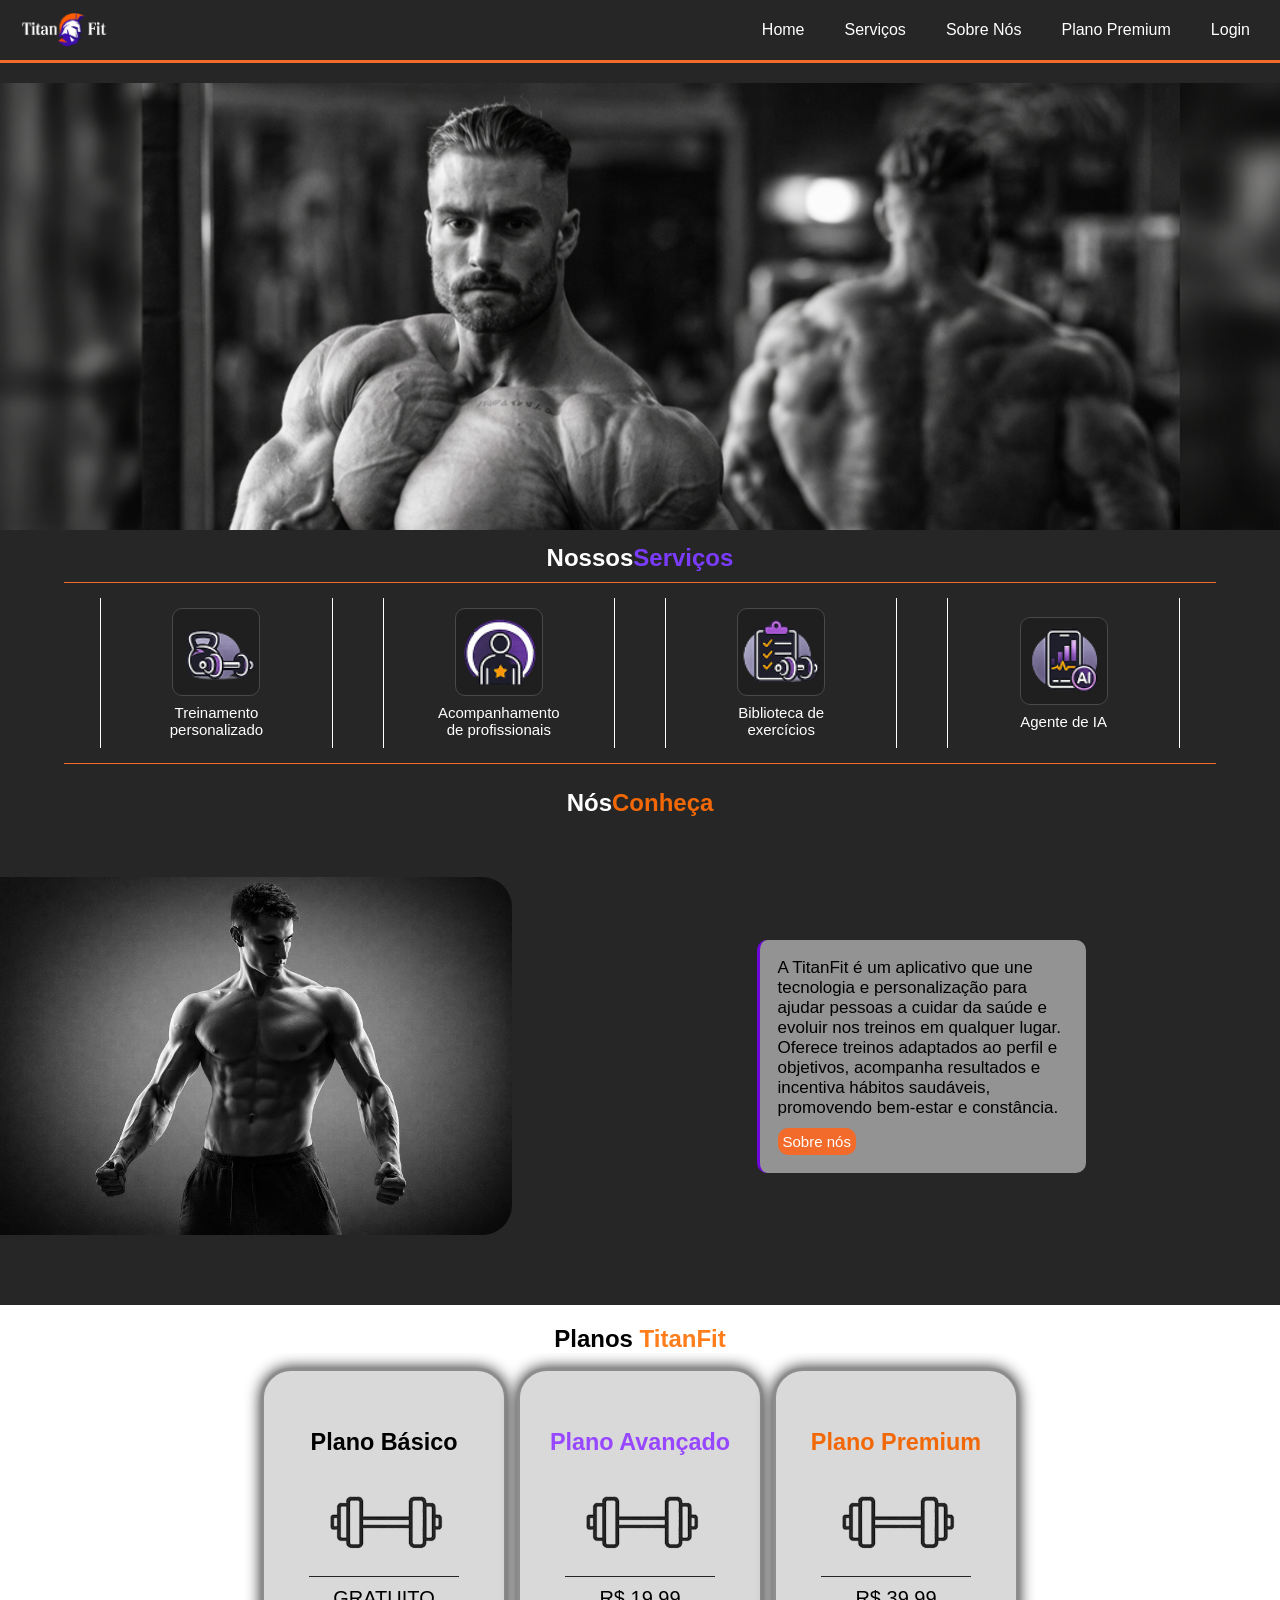
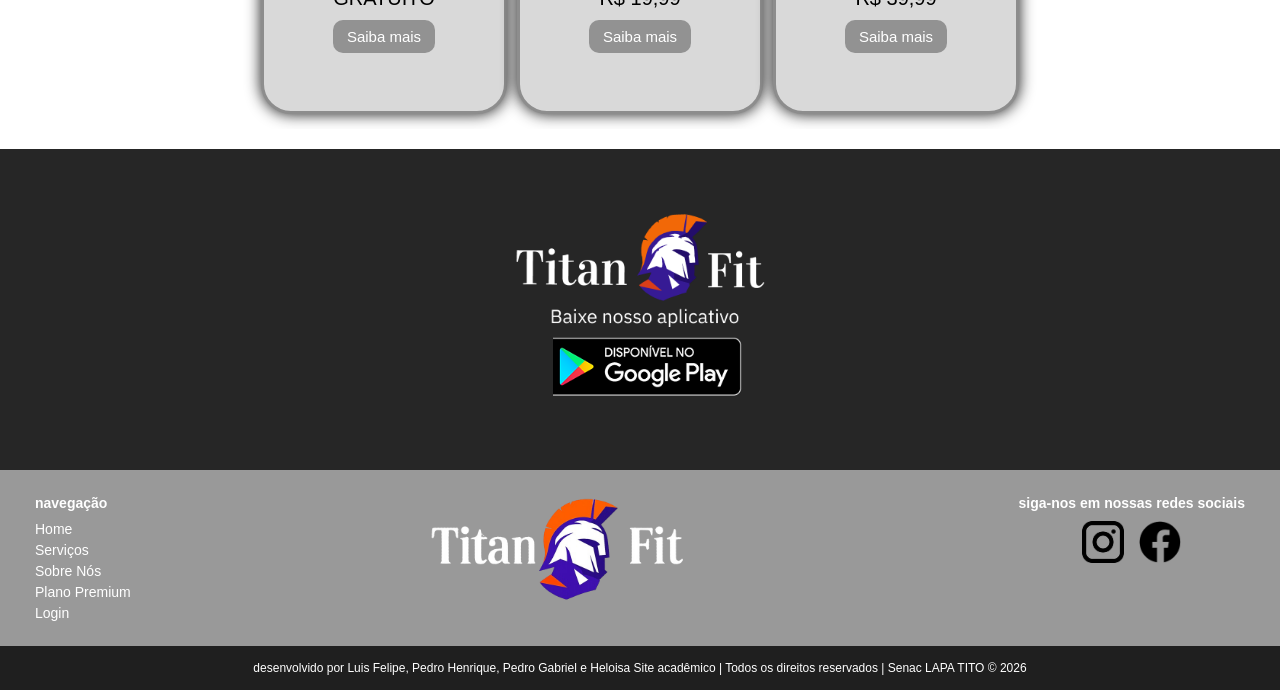
==== index.html @ b7bcabbd "first commit" ====
<!DOCTYPE html>
<html lang="pt-br">

<head>
    <meta charset="UTF-8">
    <meta name="viewport" content="width=device-width, initial-scale=1.0">
    <title>Index Titan Fit</title>
    <link rel="stylesheet" href="style.css">
</head>

<body>
    <header class="topo">
      <img src="fotos/logo_txt.png" alt="Titan Fit">

        <div class="menu-toggle" onclick="toggleMenu()">☰</div>

        <nav id="menu">
            <div class="close-menu" onclick="toggleMenu()">✖</div>

            <ul>
                <li><a href="index.html">Home</a></li>
                <li><a href="servico.html">Serviços</a></li>
                <li><a href="sobre-nos.html">Sobre Nós</a></li>
                <li><a href="planos.html">Plano Premium</a></li>
                <li><a href="login.html" data-open-login id="open-login">Login</a></li>
            </ul>
        </nav>
    </header>

    <main id="conteudo-home">
        <img src="fotos/cbum.cortado.png" alt="..." class="banner">

        <section class="servicos-home">
            <h2 class="titulo-home">
                Nossos<span class="roxo"> Serviços</span>
            </h2>

            <div class="caixa-servico_home">
                <div class="caixa-esquerda animar-servico">
                    <p>
                        <img src="fotos/treinoP (2).png">
                        Treinamento personalizado
                    </p>
                </div>

                <div class="caixa-direita animar-servico">
                    <p>
                        <img src="fotos/ajuda.png">
                        Acompanhamento de profissionais
                    </p>
                </div>

                <div class="caixa-esquerda animar-servico">
                    <p>
                        <img src="fotos/biblioteca.png">
                        Biblioteca de exercícios
                    </p>
                </div>

                <div class="caixa-direita animar-servico">
                    <p>
                        <img src="fotos/IA.png">
                        Agente de IA
                    </p>
                </div>
            </div>
        </section>

        <section id="sobre-nos">
            <h2 class="titulo-sobrenos">
                Nós<span class="cor-sobrenos"> Conheça</span>
            </h2>

            <div class="sobrenos-home">
                <img src="fotos/Atleta_treinado.png" alt="">

                <div class="text_sobrenos">
                    <p>
                        A TitanFit é um aplicativo que une tecnologia e personalização para ajudar pessoas a cuidar da
                        saúde e evoluir nos treinos em qualquer lugar. Oferece treinos adaptados ao perfil e objetivos,
                        acompanha resultados e incentiva hábitos saudáveis, promovendo bem-estar e constância.
                    </p>

                    <button>
                        <a href="sobre-nos.html">Sobre nós</a>
                    </button>
                </div>
            </div>
        </section>

      <section class="caixa-planos_home">
    <h2>
        Planos <span class="laranja">TitanFit</span>
    </h2>

    <div class="planos-wrapper">
        <button class="btn-plano" onclick="voltarPlano()">‹</button>

        <div class="home-planos" id="carrosselPlanos">

            <div class="plano_basico-home">
                <h3>Plano Básico</h3>
                <img src="fotos/planos.png" alt="Plano Básico">

                <p class="preco">GRATUITO</p>

                <button>
                    <a href="planos.html">Saiba mais</a>
                </button>
            </div>

            <div class="plano_avancado-home">
                <h3>Plano Avançado</h3>
                <img src="fotos/planos.png" alt="Plano Avançado">

                <p class="preco">R$ 19,99</p>

                <button>
                    <a href="planos.html">Saiba mais</a>
                </button>
            </div>

            <div class="plano_premium-home">
                <h3>Plano Premium</h3>
                <img src="fotos/planos.png" alt="Plano Premium">

                <p class="preco">R$ 39,99</p>

                <button>
                    <a href="planos.html">Saiba mais</a>
                </button>
            </div>

        </div>

        <button class="btn-plano" onclick="proximoPlano()">›</button>
    </div>
</section>

        <section class="baixo">
            <div class="baixe_app">
                <img src="fotos/baixe_nosso_app.png">
            </div>
        </section>
    </main>

    <footer class="footer">
        <div class="footer-conteudo">

            <div class="footer-nav">
                <h3>navegação</h3>

                <a href="index.html">Home</a>
                <a href="servico.html">Serviços</a>
                <a href="sobre-nos.html">Sobre Nós</a>
                <a href="planos.html">Plano Premium</a>
                <a href="login.html">Login</a>
            </div>

            <div class="footer-logo">
                <img src="fotos/logo_txt.png" alt="Titan Fit">
            </div>

            <div class="footer-redes">
                <h3>siga-nos em nossas redes sociais</h3>

                <div class="icones-redes">
                    <img src="fotos/insta.png" alt="Instagram">
                    <img src="fotos/facebook.png" alt="Facebook">
                </div>
            </div>

        </div>

        <div class="footer-baixo">
            <p>
                desenvolvido por Luis Felipe, Pedro Henrique,
                Pedro Gabriel e Heloisa
                Site acadêmico | Todos os direitos reservados |
                Senac LAPA TITO © 2026
            </p>
        </div>
    </footer>

    <script src="interacao.js"></script>

</body>
</html>
---- style.css ----
/* PADRÃO DE TELA */
* {
    margin: 0;
    padding: 0;
}

/* BASE */
body {
    background-color: #262626;
    font-family: Arial, Helvetica, sans-serif;
}

a{
    text-decoration: none;
    color: #fff;
}

/* ----------------------MENU----------------------------------- */
#menu {
    position: static;
    width: auto;
    height: auto;
    background: none;
}

#menu ul {
    display: flex;
    gap: 20px;
    list-style: none;
}

#menu ul li a {
    color: white;
    text-decoration: none;
    font-size: 16px;
    padding: 10px;
}
#menu ul li a:hover {
  color: #CE5500;
  text-decoration: underline;
}

.menu-toggle,
.close-menu {
    display: none;
}

/* RESPONSIVO */
@media (max-width: 600px) {
    .menu-toggle {
        display: block;
        font-size: 30px;
        color: white;
        cursor: pointer;
    }

    #menu {
        position: fixed;
        top: 0;
        right: -100%;
        width: 70%;
        height: 100vh;
        background-color: #262626;
        display: flex;
        flex-direction: column;
        align-items: center;
        justify-content: center;
        transition: 0.3s;
        z-index: 1000;
    }

    #menu ul {
        flex-direction: column;
        gap: 20px;
    }

    #menu ul li a {
        font-size: 22px;
    }

    .close-menu {
        display: block;
        position: absolute;
        top: 20px;
        right: 20px;
        font-size: 30px;
        color: white;
        cursor: pointer;
    }

    #menu.active {
        right: 0;
    }
}
.topo {
    height: 60px;
    background-color: #262626;
    display: flex;
    align-items: center;
    justify-content: space-between;
    padding: 0 20px;
    border-bottom: 3px solid #f26b2b;
}

.topo img {
    width: 100px;
}

/*-----------HOME-------------*/
.banner {
    width: 100%;
    margin-top: 20px;
}

/* ---------------------------SERVIÇOS HOME------------------------------------------------ */
.roxo {
    color: #9747ff;
}

.titulo-home {
    display: flex;
    justify-content: center;
    align-items: center;
    color: #fff;
    margin: 10px;
}

.caixa-servico_home {
    display: grid;
    grid-template-columns: 1fr 1fr;
    border-top: #f26b2b solid 1px;
    border-bottom: #f26b2b solid 1px;
    padding: 15px 0;
    margin: 20px;
}

.caixa-servico_home > div {
    min-height: 120px;
    display: flex;
    justify-content: center;
    align-items: center;
}

.caixa-servico_home p {
    display: flex;
    flex-direction: column;
    align-items: center;
    justify-content: center;
    gap: 8px;
    text-align: center;
    font-size: 12px;
    color: #fff;
    padding: 10px;
    max-width: 110px;
}

.caixa-servico_home p img {
    width: 45px;
    height: 45px;
    object-fit: contain;
}

.caixa-servico_home img {
    background: #1f1f1f;
    border: solid 1px #494949;
    padding: 3px;
    border-radius: 10px;
}

.caixa-esquerda {
    border-left: 0.5px solid #fff;
    border-right: 0.5px solid #fff;
}

.caixa-direita {
    border-right: 0.5px solid #fff;
}

/*-------------------------------SOBRE NÓS HOME-----------------------------------*/
.titulo-sobrenos {
    display: flex;
    align-items: center;
    justify-content: center;
    color: #fff;
}

.cor-sobrenos {
    color: #F26807;
}

.sobrenos-home {
    display: flex;
    flex-direction: column;
}

.sobrenos-home img {
    width: 250px;
    margin: 20px 0;
    border-top-right-radius: 30px;
    border-bottom-right-radius: 30px;
}

.text_sobrenos {
    width: 250px;
    background-color: rgba(255, 255, 255, 0.5);
    border-left: 3.5px solid #6E07DC;
    border-radius: 10px;
    margin: 0 auto;
    padding: 10px;
}

.text_sobrenos button {
    margin-top: 5px;
    padding: 5px;
    border: none;
    border-radius: 10px;
    background-color: #f26b2b;
    color: #fff;
}

/* --------------------------------------PLANOS HOME-------------------------------------- */

.laranja {
    color: #f26807;
}

.caixa-planos_home {
    background-color: #fff;
    margin-top: 50px;
    padding: 20px 0;
    overflow: hidden;
}

.caixa-planos_home img {
    width: 150px;
    border-bottom: solid 1px #262626;
}

.caixa-planos_home h2 {
    text-align: center;
}

.planos-wrapper {
    width: 100%;
    overflow: hidden;
}

/* ALTERADO DE .planos PARA .home-planos */
.home-planos {
    display: flex;
    gap: 10px;
    padding: 15px;
    font-size: 20px;
}

.plano_basico-home,
.plano_avancado-home,
.plano_premium-home {
    height: 300px;
    flex-shrink: 0;
    background: #D9D9D9;
    border-radius: 30px;
    border: 3px solid #8d8d8d;
    box-shadow: 0px 0px 15px rgba(0, 0, 0, 0.9);
    padding: 20px;

    display: flex;
    flex-direction: column;
    align-items: center;
    justify-content: center;
    text-align: center;
    gap: 10px;
}

.plano_avancado-home h3 {
    color: #9747FF;
}

.plano_premium-home h3 {
    color: #F26807;
}

/* ALTERADO DE .planos button PARA .home-planos button */
.home-planos button {
    border: none;
    border-radius: 10px;
    background-color: #929292;
    font-size: 15px;
    color: #fff;
    padding: 8px 14px;
}

/*-----------------------------------------BAIXE O APP-----------------------------------------*/

.baixo {
    margin: 50px;
    display: flex;
    flex-direction: column;
    align-items: center;
}

.baixe_app img {
    width: 250px;
    padding: 15px;
}


/*-------------TELA SOBRE NOS----------*/


/* SOBRE */
.sobre {
  display: flex;
  align-items: center;
  justify-content: space-between;
  padding: 60px;
  gap: 0;
  overflow: hidden;
}
.sobre h1{
  color: #fff;
}


.texto {
  max-width: 500px;
  z-index: 1;
}

.tag {
  background: #d9d9d9;
  color: #000;
  padding: 8px 20px;
  border-radius: 20px;
  margin-bottom: 20px;
  display: inline-block;
  font-weight: bold;
}

.texto h1 {
  font-size: 38px;
  margin-bottom: 20px;
}

.laranja {
  color: #ff7d1a;
}

.roxo {
  color: #7b3cff;
}

.texto p {
  color: #ccc;
  line-height: 1.6;
}

.imagem {
  width: 63%;
  height: 606px;
  object-fit: cover;
  object-position: top;
  border-radius: 40px 40px 40px 40px;
  margin-left: -40px;
}

/* QUEM SOMOS */
.quem {
  display: flex;
  align-items: center;
  justify-content: space-between;
  padding: 60px;
  gap: 40px;
  overflow: hidden;
}

.quem-texto {
  max-width: 450px;
}

.quem-texto h2 {
  color: #fff;
  font-size: 36px;
  margin-bottom: 20px;
}

.quem-texto span {
  color: #7b3cff;
}

.quem-texto p {
  color: #ccc;
  line-height: 1.6;
  margin-bottom: 20px;
}

.quem-texto ul {
  list-style: none;
}

.quem-texto li {
  margin-bottom: 10px;
  color: #ccc;
}

.quem-texto li::before {
  content: "";
  color: #fff;
}

.quem-img {
  width: 554px;
  height: 558px;
  object-fit: cover;
  object-position: top;
  border-radius: 40px;
  position: relative;
  left: -426px;
  flex-shrink: 0;
}

/* POR QUE */
.porque {
  display: flex;
  align-items: flex-start;
  justify-content: space-between;
  padding: 60px;
  background: #e9e9e9;
  color: #111;
  gap: 20px;
}

.porque-texto {
  max-width: 550px;
  margin-top: 48px;
}

.porque-texto h2 {
  font-size: 36px;
  margin-bottom: 30px;
  white-space: nowrap;
}

.porque-texto .laranja {
  color: #ff7d1a;
}

.porque-texto .roxo {
  color: #7b3cff;
}

.bloco {
  margin-bottom: 25px;
}

.bloco h3 {
  font-size: 35px;
  margin-bottom: 5px;
}

.bloco p {
  font-size: 30px;
  line-height: 1.5;
}

.porque-img {
  width: 54%;
  height: auto;
  object-fit: contain;
  flex-shrink: 0;
}

/* COMO FUNCIONA */
.como {
  padding: 70px 60px;
  text-align: center;
  background: linear-gradient(to right, #2b2b2b, #1f1f1f);
}

.como h2 {
  font-size: 36px;
  margin-bottom: 50px;
  letter-spacing: 1px;
  color: #fff;
}

.cards {
  display: flex;
  justify-content: center;
  gap: 24px;
  flex-wrap: wrap;
}

.card {
  background: #3a3a3a;
  border-radius: 20px;
  width: 300px;
  padding: 20px 40px 20px;
  display: flex;
  flex-direction: column;
  align-items: flex-start;
  gap: 0px;
  transition: transform 0.3s;
}

.card:hover {
  transform: translateY(-6px);
}

.icone {
  width: 100%;
  aspect-ratio: 1;
  border-radius: 12px;
  display: flex;
  align-items: center;
  justify-content: center;
  padding: 30px;
}

.icone img {
  width: 100%;
  height: 80%;
  object-fit: contain;
}

.card p {
  color: #ccc;
  font-size: 20px;
  line-height: 1.5;
  text-align: center;
}

/* =========================
   RESPONSIVO COMPLETO
========================= */

/* NOTEBOOK / LAPTOP (Até 1200px) */
@media (max-width: 1200px) {
  .header {
    padding: 18px 40px;
  }

  .sobre,
  .quem,
  .porque,
  .como,
  .footer-conteudo {
    padding-left: 40px;
    padding-right: 40px;
  }

  .texto h1,
  .quem-texto h2,
  .porque-texto h2,
  .como h2 {
    font-size: 32px;
  }

  .imagem {
    width: 55%;
    height: 520px;
    margin-left: 0;
  }

  .quem-img {
    width: 460px;
    height: 480px;
    position: static;
  }

  .porque-img {
    width: 48%;
    margin-top: 80px;
  }

  .bloco h3 {
    font-size: 30px;
  }

  .bloco p {
    font-size: 24px;
  }

  .card {
    width: 280px;
  }
}

/* TABLET (Até 900px) */
@media (max-width: 900px) {
  .sobre,
  .quem,
  .porque {
    padding: 40px 28px;
    gap: 30px;
  }

  .texto {
    width: 45%;
    max-width: none;
    flex-shrink: 0;
  }

  .texto h1 {
    font-size: 30px;
    line-height: 1.2;
  }

  .texto p {
    font-size: 16px;
    line-height: 1.5;
  }

  .imagem {
    width: 50%;
    height: 420px;
    border-radius: 30px;
    margin-left: 0;
    object-fit: cover;
  }

  .quem-texto {
    width: 50%;
    max-width: none;
  }

  .quem-texto h2 {
    font-size: 28px;
    line-height: 1.2;
  }

  .quem-img {
    width: 45%;
    height: 420px;
    border-radius: 30px;
    position: static;
    object-fit: cover;
  }

  .porque-texto {
    width: 55%;
    margin-top: 0;
  }

  .porque-texto h2 {
    font-size: 30px;
    white-space: normal;
  }

  .bloco h3 {
    font-size: 24px;
  }

  .bloco p {
    font-size: 18px;
  }

  .porque-img {
    width: 45%;
    min-width: 320px;
  }

  .card {
    width: 260px;
    padding: 18px;
  }
}

/* MOBILE (Até 600px) - AJUSTADO PARA TEXTO HORIZONTAL */
@media (max-width: 600px) {
  .sobre {
    flex-direction: column;
    padding: 24px 16px;
    gap: 20px;
  }

  .texto {
    max-width: 100%;
    text-align: left;
    width: 100%;
  }

  /* Alinhado à esquerda para horizontalidade */
  .texto h1 {
    font-size: 28px;
    line-height: 1.2;
  }

  .imagem {
    width: 100%;
    height: auto;
    margin: 0;
    border-radius: 20px;
  }

  .quem {
    padding: 24px 16px;
    flex-direction: column;
    background: #373737;
    border: 1px solid #494949;
    gap: 20px;
    margin: 0 14px 28px;
    border-radius: 24px;
  }

  .quem-texto {
    max-width: 100%;
    text-align: left;
    width: 100%;
  }

  .quem-img {
    width: 90%;
    max-width: 100%;
    height: auto;
    position: static;
    order: -1;
    border-radius: 18px;
  }

  .porque {
    flex-direction: column;
    padding: 24px 16px;
    gap: 20px;
  }

  .porque-texto {
    max-width: 100%;
    width: 100%;
  }

  .porque-texto h2 {
    font-size: 26px;
  }

  .porque-img {
    width: 100%;
    max-width: 100%;
    margin: 0 auto;
  }

  .como {
    padding: 30px 30px;
  }

  .cards {
    flex-direction: column;
    align-items: center;
  }

  .card {
    width: 100%;
    max-width: 100%;
    flex-direction: row;
    align-items: center;
    gap: 14px;
    padding: 15px;
  }

  .icone {
    width: 60px;
    height: 60px;
    min-width: 60px;
    padding: 10px;
  }

  .card p {
    font-size: 16px;
    text-align: left;
  }

}












/*-----------------TELA PLANOS-----------------*/

.pagina-planos {
    width: 100%;
}

/* CARDS PLANOS */

.pagina-planos-cards {
    display: flex;
    justify-content: center;
    gap: 30px;
    margin: 60px 20px;
}

.pagina-plano-card {
    background: #2a2a2a;
    padding: 30px;
    width: 260px;
    min-height: 360px;

    border-radius: 15px;
    border: 4px solid #666666;

    box-shadow: 0 0 15px rgba(0,0,0,.5);

    transition: 0.4s;

    display: flex;
    flex-direction: column;
}

.pagina-plano-card ul {
    display: flex;
    flex-direction: column;
    gap: 10px;
    list-style: none;
}

.pagina-plano-card h3 {
    text-align: center;
    font-size: 20px;
}

.pagina-plano-card h2 {
    text-align: center;
    font-size: 19px;
    margin: 15px 0;
}

.pagina-plano-card li {
    font-size: 14px;
    margin: 8px 0;
    color: #ccc;
}

.pagina-plano-card:hover {
    transform: translateY(-10px) scale(1.03);
    box-shadow: 0 0 20px #666666;
}

.pagina-plano-destaque {
    border-color: #9747FF;
}

.pagina-plano-destaque:hover {
    box-shadow: 0 0 25px #9747FF;
}

.pagina-plano-premium {
    border-color: #CE5500;
}

.pagina-plano-premium:hover {
    box-shadow: 0 0 25px #CE5500;
}

/* BOTÕES */

.pagina-plano-card button {
    margin-top: auto;

    padding: 10px 20px;

    border: none;
    border-radius: 20px;

    background: #666666;

    color: white;

    cursor: pointer;

    transition: 0.3s;
}

.pagina-plano-card button:hover {
    opacity: 0.8;
}

.pagina-plano-destaque button {
    background-color: #9747FF;
}

.pagina-plano-premium button {
    background-color: #CE5500;
}

/* FAQ */

.pagina-faq {
    color: #fff;
    font-size: 20px;
}

.pagina-faq-header {
    margin-bottom: 20px;
    text-align: center;
}

.pagina-faq-header span {
    color: #CE5500;
}

.pagina-faq-content {
    display: flex;
    justify-content: center;
    width: 100%;
}

.pagina-faq-box {
    background: #2a2a2a;

    border: solid 1px #494949;

    padding: 30px;

    border-radius: 40px;

    max-width: 900px;
    width: 90%;

    margin: 0 auto;

    text-align: center;
}

.pagina-faq-box h4 {
    font-size: 21px;
    color: #F26807;
    margin-top: 20px;
}

.pagina-faq-box h4:first-child {
    margin-top: 0;
}

.pagina-faq-box p {
    max-width: 800px;

    font-size: 19px;

    margin: 10px auto 30px auto;

    color: #ccc;

    line-height: 1.6;
}
.pagina-planos h2{
    color: #fff;
}
.pagina-faq h4{
    color: #fff;
}
.titulo-plano{
    color: #fff;
}
/*--------------------LOGIN---------------------------*/

/* LOGIN */
.conteudo-login {
    min-height: 80vh;
    display: flex;
    justify-content: center;
    align-items: center;
    padding: 20px;
}

.login {
    width: 100%;
    max-width: 310px;
     background: #262626;
    border: 1px solid #F26807;
    border-radius: 16px;
    padding: 30px;
    color: #fff;
    display: flex;
    flex-direction: column;
    align-items: center;
    gap: 15px;
}

.titulo-login {
    font-size: 32px;
    font-weight: bold;
}

.login > p {
    color: #bdbdbd;
    margin-bottom: 10px;
}

.login form {
    width: 100%;
    display: flex;
    flex-direction: column;
    gap: 15px;
}

.caixa-login,
.caixa-senha {
    display: flex;
    flex-direction: column;
    gap: 6px;
}

.caixa-login label,
.caixa-senha label {
    font-size: 14px;
    font-weight: 500;
}

.caixa-login input,
.caixa-senha input {
    width: 100%;
    padding: 14px;
    border: 1px solid #444;
    border-radius: 8px;
    outline: none;
    background: #262626;
    color: #fff;
    font-size: 14px;
    transition: .3s;
    box-sizing: border-box;
}

.caixa-login input::placeholder,
.caixa-senha input::placeholder {
    color: #999;
}

.caixa-login input:focus,
.caixa-senha input:focus {
    border-color: #F26807;
    box-shadow: 0 0 0 3px rgba(242,104,7,.25);
}

.esqueci-senha {
    text-align: right;
    font-size: 13px;
    color: #ffffff;
    margin-top: -5px;
}

.esqueci-senha:hover {
    text-decoration: underline;
}
.botao-login {
    width: 100%;
    padding: 14px;
    background: #F26807;
    color: #fff;
    border: none;
    border-radius: 8px;
    font-size: 15px;
    font-weight: 600;
    cursor: pointer;
    transition: .3s;
}

.botao-login:hover {
    background: #ff7a1a;
    transform: translateY(-2px);
}
.continuar-com {
    width: 100%;
    height: 48px;
    background: #262626;
    border: 1px solid #444;
    border-radius: 8px;

    display: flex;
    align-items: center;
    justify-content: center;
    gap: 10px;

    color: #fff;
    font-size: 14px;
    cursor: pointer;
    transition: .3s;
}

.continuar-com:hover {
    border-color: #F26807;
    transform: translateY(-2px);
}

.continuar-com img {
    width: 22px;
    height: 22px;
    object-fit: contain;
}

.sem-conta {
    text-align: center;
    margin-top: 15px;
    font-size: 13px;
    color: #bdbdbd;
}

.cadastro {
    text-align: center;
    color: #ffffff;
    font-weight: bold;
    cursor: pointer;
    transition: .3s;
}

.cadastro:hover {
    color: #ff7a1a;
    text-decoration: underline;
}

/*-----------CADASTRO---------------------*/
/* CADASTRO */

.conteudo-cadastro {
    min-height: 80vh;
    display: flex;
    justify-content: center;
    align-items: center;
    padding: 20px;
}

.cadastro-box {
    width: 100%;
    max-width: 360px;
    background: #262626;
    border: 1px solid #F26807;
    border-radius: 16px;
    padding: 30px;
    color: #fff;
   
    display: flex;
    flex-direction: column;
    align-items: center;
    gap: 15px;
}

.titulo-cadastro {
    font-size: 32px;
    font-weight: bold;
}

.cadastro-box > p {
    color: #bdbdbd;
    margin-bottom: 10px;
}

.cadastro-box form {
    width: 100%;
    display: flex;
    flex-direction: column;
    gap: 15px;
}

.caixa-cadastro {
    display: flex;
    flex-direction: column;
    gap: 6px;
}


.caixa-cadastro label {
    font-size: 14px;
    font-weight: 500;
}

.caixa-cadastro input {
    width: 100%;
    padding: 14px;
    border: 1px solid #444;
    border-radius: 8px;
    outline: none;
    background: #262626;
    color: #fff;
    font-size: 14px;
    transition: .3s;
    box-sizing: border-box;
}
.escolha-professor-aluno {
  display: flex;
  gap: 10px;
  margin-bottom: 20px;
}

.botao-escolha {
  flex: 1;
  padding: 12px;
  border-radius: 20px;
  border: none;
  background: #2a2a2a;
  color: #fff;
  cursor: pointer;
  transition: 0.3s;
}

/* quando clicar */
.botao-escolha.ativo {
  background: #ff7d1a;
  color: #fff;
}
.caixa-cadastro input::placeholder {
    color: #999;
}

.caixa-cadastro input:focus {
    border-color: #F26807;
    box-shadow: 0 0 0 3px rgba(242,104,7,.25);
}

.btn-cadastro {
    width: 100%;
    padding: 14px;
    background: #F26807;
    color: #fff;
    border: none;
    border-radius: 8px;
    font-size: 15px;
    font-weight: 600;
    cursor: pointer;
    transition: .3s;
}

.btn-cadastro:hover {
    background: #ff7a1a;
    transform: translateY(-2px);
}

.ja-tem-conta {
    text-align: center;
    margin-top: 10px;
    font-size: 13px;
    color: #bdbdbd;
}

.link-login {
    text-align: center;
    color: #ffffff;
    font-weight: bold;
    cursor: pointer;
    transition: .3s;
}

.link-login:hover {
    color: #ff7a1a;
    text-decoration: underline;
}

/*--------------------FOOTER---------------------*/
.footer {
    background-color: #999;
    color: white;
    margin-top: 40px;
}

.footer-conteudo {
    display: flex;
    justify-content: space-between;
    align-items: flex-start;
    padding: 25px 35px;
}

.footer-nav {
    display: flex;
    flex-direction: column;
    gap: 5px;
}

.footer-nav h3,
.footer-redes h3 {
    font-size: 14px;
    margin-bottom: 5px;
}

.footer-nav a {
    color: white;
    text-decoration: none;
    font-size: 14px;
}

.footer-nav a:hover {
  color: #f26807;
}

.footer-logo img {
    align-items: center;
    justify-content: center;
    width: 300px;
}

.footer-redes {
    text-align: center;
}

.icones-redes {
    display: flex;
    justify-content: center;
    gap: 15px;
    margin-top: 10px;
}

.icones-redes img {
    width: 42px;
    height: 42px;
    cursor: pointer;
}

.footer-baixo {
    text-align: center;
    background-color: #1f1f1f;
    padding: 15px 25px;
    font-size: 12px;
}

/*-----------------REPONSIVOS----------*/

/*----------------------HOME-----------------*/
/*--------------RESPONSIVO 700PX---------------*/
@media (min-width: 700px) {

    .titulo-sobrenos {
        margin-top: 25px;
    }

    .caixa-servico_home {
        width: 700px;
        margin: 0 auto;
        display: flex;
        justify-content: center;
        gap: 50px;
    }

    .caixa-servico_home > div {
        width: 150px;
        text-align: center;
        border-left: 1px solid #fff;
    }

    .sobrenos-home {
        align-items: center;
        justify-content: center;
        gap: 50px;
        max-width: 1000px;
        margin: 40px auto;
        flex-direction: row;
    }

    .sobrenos-home img {
        width: 360px;
    }

    .text_sobrenos {
        width: 290px;
        font-size: 17px;
        padding: 18px;
    }

    .text_sobrenos button {
        font-size: 15px;
        margin-top: 10px;
    }
}

/*--------------RESPONSIVO 1000PX---------------*/
@media(min-width:1000px) {

    .caixa-servico_home {
        width: 90%;
    }

    .caixa-servico_home > div {
        width: 20%;
    }

    .caixa-servico_home p {
        font-size: 15px;
    }

    .caixa-servico_home p img {
        width: 80px;
        height: 80px;
        object-fit: contain;
    }

    .sobrenos-home {
        max-width: none;
    }

    .sobrenos-home img {
        width: 40%;
    }
}

/* MOBILE - CARROSSEL */
@media (max-width: 700px) {

    .caixa-planos_home {
        overflow: hidden;
    }

    .planos-wrapper {
        width: 100%;
        overflow: hidden;
        padding: 0;
    }

    .home-planos {
        overflow-x: auto;
        scroll-snap-type: x mandatory;
        scroll-behavior: smooth;
        -webkit-overflow-scrolling: touch;

        gap: 24px;
        padding: 20px calc((100vw - 310px) / 2) 30px;
    }

    .home-planos::-webkit-scrollbar {
        display: none;
    }

    .plano_basico-home,
    .plano_avancado-home,
    .plano_premium-home {
        width: 270px;
        min-width: 270px;
        flex-shrink: 0;
        scroll-snap-align: center;
    }

    .btn-plano {
        display: none;
    }
}

/* DESKTOP */
@media (min-width: 700px) {

    .home-planos {
        justify-content: center;
        overflow-x: visible;
        scroll-snap-type: none;
    }

    .plano_basico-home,
    .plano_avancado-home,
    .plano_premium-home {
        width: 200px;
        min-width: auto;
    }

    .btn-plano {
        display: none;
    }
}


/*-------------------REPONSIVO PLANOS---------------*/
/* RESPONSIVO PLANOS COM CLASSES NOVAS */

/* RESPONSIVO TABLET */

@media (max-width: 1000px) {

    .pagina-planos-cards {
        gap: 20px;
        margin: 60px 0;
    }
}

/* RESPONSIVO MOBILE */

@media (max-width: 550px) {

    .pagina-planos {
        width: 100%;
        overflow: hidden;
    }

    .pagina-planos-cards {

        display: flex;
        flex-wrap: nowrap;
        justify-content: flex-start;

        overflow-x: auto;
        overflow-y: hidden;

        scroll-snap-type: x mandatory;
        scroll-behavior: smooth;
        -webkit-overflow-scrolling: touch;

        gap: 20px;

        padding: 20px calc((100vw - 260px) / 2);

        margin: 40px 0;
    }

    .pagina-planos-cards::-webkit-scrollbar {
        display: none;
    }

    .pagina-plano-card {
        width: 260px;
        min-width: 260px;

        flex: 0 0 260px;

        scroll-snap-align: center;

        transition: 0.4s;
    }

    .pagina-plano-card.ativo {
        transform: translateY(-10px) scale(1.03);
        box-shadow: 0 0 20px #666666;
    }

    .pagina-plano-card.pagina-plano-destaque.ativo {
        box-shadow: 0 0 25px #9747FF;
    }

    .pagina-plano-card.pagina-plano-premium.ativo {
        box-shadow: 0 0 25px #CE5500;
    }

    .pagina-faq-box {
       
        width: 320px;

        margin: 0 auto;

        display: flex;
        flex-direction: column;

        padding: 20px;

        border-radius: 20px;
    }

    .pagina-faq-box h4 {
        font-size: 18px;
    }

    .pagina-faq-box p {
        font-size: 16px;
    }
}
/*----------------------RESPONVISO SOBRE NOS------------------------*/

/*----------------footer mobile---------------*/
@media (max-width: 500px) {
    .footer-conteudo {
        flex-direction: column;
        justify-content: center;
        align-items: center;
        padding: 20px;
        gap: 25px;
    }

    .footer-logo {
        order: -1;
        align-self: center;
    }

    .footer-logo img {
        width: 210px;
        
    }


    .icones-redes {
        justify-content: center;
    }

    .icones-redes img {
        
        width: 38px;
        height: 38px;
    }

    .footer-baixo {
        font-size: 11px;
        padding: 14px 18px;
    }
}

/* RESPONSIVO CADASTRO */

@media (max-width: 500px) {
    .conteudo-cadastro {
        padding: 15px;
    }

    .cadastro-box {
        width: 90%;
        padding: 25px;
    }

    .titulo-cadastro {
        font-size: 28px;
    }
}
/*--------------------------------------------------------ANIMAÇÕES------------------------*/



/* BOTÃO CARROSSEL HOME */
.btn-plano-home {
    display: none !important;
}

/* ANIMAÇÃO SOBRE NÓS HOME */
.sobrenos-home > img,
.text_sobrenos {
    opacity: 0;
    transition: opacity 1.2s ease, transform 1.2s ease;
}

.sobrenos-home > img {
    transform: translateX(-80px);
}

.text_sobrenos {
    transform: translateX(80px);
    transition-delay: 0.3s;
}

.sobrenos-home.animar > img,
.sobrenos-home.animar .text_sobrenos {
    opacity: 1;
    transform: translateX(0);
}

@media (max-width: 500px) {
    .sobrenos-home > img {
        transform: translateX(-45px);
    }

    .text_sobrenos {
        transform: translateX(45px);
    }

    .sobrenos-home.animar > img,
    .sobrenos-home.animar .text_sobrenos {
        transform: translateX(0);
    }
}

/* ANIMAÇÃO PLANOS HOME */
.plano_basico-home,
.plano_avancado-home,
.plano_premium-home {
    opacity: 0;
    transform: translateY(-80px);
    transition: opacity 0.8s ease, transform 0.8s ease;
}

.plano_basico-home.animar {
    opacity: 1;
    transform: translateY(0);
    transition-delay: 0.2s;
}

.plano_avancado-home.animar {
    opacity: 1;
    transform: translateY(0);
    transition-delay: 0.5s;
}

.plano_premium-home.animar {
    opacity: 1;
    transform: translateY(0);
    transition-delay: 0.8s;
}

/* ANIMAÇÃO SERVIÇOS HOME */
.animar-servico {
    opacity: 0;
    transform: translateY(45px);
    transition: opacity 0.7s ease, transform 0.7s ease;
}

.animar-servico.ativo {
    opacity: 1;
    transform: translateY(0);
}

/* ANIMAÇÃO CARD CENTRAL - PÁGINA PLANOS */
.pagina-plano-card {
    transition: transform 0.4s ease, box-shadow 0.4s ease;
}

.pagina-plano-card.ativo {
    transform: translateY(-10px) scale(1.03);
    box-shadow: 0 0 20px #666666;
}

.pagina-plano-card.pagina-plano-destaque.ativo {
    box-shadow: 0 0 25px #9747FF;
}

.pagina-plano-card.pagina-plano-premium.ativo {
    box-shadow: 0 0 25px #CE5500;
}


/*animação pagina planos*/
.pagina-plano-card{
    opacity: 0;
    transform: translateY(-80px);

    transition:
        opacity 0.8s ease,
        transform 0.8s ease;
}

.pagina-plano-card.animar{
    opacity: 1;
    transform: translateY(0);
}

/* atraso entre os cards */
.pagina-plano-card:nth-child(1){
    transition-delay: 0.2s;
}

.pagina-plano-card:nth-child(2){
    transition-delay: 0.6s;
}

.pagina-plano-card:nth-child(3){
    transition-delay: 1s;
}

/* ANIMAÇÃO PAGAMENTO */

.pagamento-esquerda,
.pagamento-direita{
    opacity: 0;
    transition: opacity 1.2s ease, transform 1.2s ease;
}

.pagamento-esquerda{
    transform: translateX(-80px);
}

.pagamento-direita{
    transform: translateX(80px);
    transition-delay: .3s;
}

.pagina-pagamento.animar .pagamento-esquerda,
.pagina-pagamento.animar .pagamento-direita{
    opacity: 1;
    transform: translateX(0);
}
/*TESTE----------------*/
/*--------------------FICHA---------------------*/

.conteudo-ficha {
    min-height: 80vh;
    display: flex;
    justify-content: center;
    align-items: center;
    padding: 20px;
}

.ficha-box {
    width: 100%;
    max-width: 380px;
    background: #1f1f1f;
    border: 1px solid #F26807;
    border-radius: 16px;
    padding: 30px;
    color: #fff;
    box-shadow: 0 10px 30px rgba(0,0,0,.4);

    display: flex;
    flex-direction: column;
    align-items: center;
    gap: 15px;
}

.titulo-ficha {
    font-size: 30px;
    font-weight: bold;
    text-align: center;
}

.ficha-box > p {
    color: #bdbdbd;
    margin-bottom: 10px;
    text-align: center;
}

.ficha-box form {
    width: 100%;
    display: flex;
    flex-direction: column;
    gap: 15px;
}

.caixa-ficha {
    display: flex;
    flex-direction: column;
    gap: 6px;
}

.caixa-ficha label {
    font-size: 14px;
    font-weight: 500;
}

.caixa-ficha input,
.caixa-ficha select,
.caixa-ficha textarea {
    width: 100%;
    padding: 14px;
    border: 1px solid #444;
    border-radius: 8px;
    outline: none;
    background: #1f1f1f;
    color: #fff;
    font-size: 14px;
    transition: .3s;
    box-sizing: border-box;
}

.caixa-ficha textarea {
    resize: none;
    min-height: 90px;
}

.caixa-ficha input::placeholder,
.caixa-ficha textarea::placeholder {
    color: #999;
}

.caixa-ficha input:focus,
.caixa-ficha select:focus,
.caixa-ficha textarea:focus {
    border-color: #F26807;
    box-shadow: 0 0 0 3px rgba(242,104,7,.25);
}

.btn-ficha {
    width: 100%;
    padding: 14px;
    background: #F26807;
    color: #fff;
    border: none;
    border-radius: 8px;
    font-size: 15px;
    font-weight: 600;
    cursor: pointer;
    transition: .3s;
}

.btn-ficha:hover {
    background: #ff7a1a;
    transform: translateY(-2px);
}

/* RESPONSIVO FICHA */

@media (max-width: 500px) {
    .conteudo-ficha {
        padding: 15px;
    }

    .ficha-box {
        width: 90%;
        padding: 25px;
    }

    .titulo-ficha {
        font-size: 26px;
    }
}



/*PAGAMENTO*/

.pagina-pagamento h1{
color:#fff;
}
.pagina-pagamento P{
color:#fff;
}
.pagina-pagamento{
    max-width:1200px;
    margin:40px auto;
    padding:20px;

    display:grid;
    grid-template-columns:2fr 1fr;
    gap:30px;
}

.card-pagamento{
    border-radius:20px;
    padding:30px;
}
.resumo-card{
    background:#262626;
    border:1px solid #444;
    border-radius:20px;
    padding:30px;
}

.card-pagamento h2,
.resumo-card h2{
    color:#fff;
    margin-bottom:25px;
}

.campo{
    display:flex;
    flex-direction:column;
    margin-bottom:20px;
}

.campo label{
    color:#fff;
    margin-bottom:8px;
}

.campo input{
    background:#262626;
    border:none; 
    border-bottom:1px solid #F26807;
    padding:14px;
    color:#fff;
}



.linha{
    display:flex;
    gap:20px;
}

.linha .campo{
    flex:1;
}

.btn-finalizar{
    width:100%;
    padding:16px;
    border:none;
    border-radius:10px;
    background:#F26807;
    color:#fff;
    font-size:18px;
    font-weight:bold;
    cursor:pointer;
    transition:.3s;
}

.btn-finalizar:hover{
    background:#ff7a1a;
    transform:translateY(-2px);
}

.resumo-item,
.resumo-total{
    display:flex;
    justify-content:space-between;
    color:#fff;
    margin:15px 0;
}

.resumo-total{
    font-size:24px;
    color:#F26807;
}

.campo input,
.campo input:focus,
.campo input:active{
    background:#262626;
    color:#fff;
    border:none;
    border-bottom:1px solid #F26807;
    outline:none;
    box-shadow:none;
}


@media(max-width:500px){

    .pagina-pagamento{
        grid-template-columns:1fr;
    }

    .linha{
        flex-direction:column;
        gap:0;
    }
    .pagamento-esquerda{
        background: #2a2a2a;
        padding:15px ;
        border: 1px solid #3a3a3a;
        border-radius:12px ;
    }
   .pagina-pagamento h1{
    font-size: 20px;
    }
     .pagina-pagamento p{
    font-size: 12px;
    }
    .campo input{
        background-color: #2a2a2a;
    }

}

/* SERVIÇOS HERO */
/* TEXTO */
.servicos-texto {
  max-width: 500px;
  color: #fff;
}
 
.servicos-tag {
  background: #d9d9d9;
  color: #000;
  padding: 8px 20px;
  border-radius: 20px;
  display: inline-block;
  margin-bottom: 20px;
}
 
.servicos-texto h1 {
  font-size: 38px;
  margin-bottom: 20px;
}
 
.servicos-laranja {
  color: #ff7d1a;
}
 
.servicos-roxo {
  color: #7b3cff;
}
 
.servicos-texto p {
  color: #ccc;
  line-height: 1.6;
}
 
/* HERO */
.servicos-hero {
  display: flex;
  justify-content: space-between;
  align-items: center;
  padding: 60px;
}
 
.servicos-img-hero {
  width: 63%;
  height: 606px;
  object-fit: cover;
  border-radius: 40px;
}
 
/* CARDS */
.servicos-card {
  display: flex;
  justify-content: space-around;
  padding: 80px 40px;
  align-items: center;
}
 
.servicos-card-reverse {
  flex-direction: row-reverse;
}
 
.servicos-card-img img {
  width: 265px;
}
 
.servicos-card-texto {
  max-width: 550px;
  display: flex;
  flex-direction: column;
  justify-content: center;
  align-items: center;
}
 
.servicos-card-texto h2 {
  font-size: 32px;
  margin-bottom: 20px;
  color: #fff;
}
 
.servicos-card-texto ul {
  list-style: none;
  display: flex;
  flex-direction: column;
  gap: 10px;
  color: #fff;
}
 
/* PROFISSIONAIS */
.servicos-profissionais {
  display: flex;
  align-items: center;
  justify-content: space-around;
  padding: 48px 5%;
  color: #e9e9e9;
  border-radius: 12px;
}
 
.servicos-profissionais-texto {
  max-width: 550px;
}
 
.servicos-profissionais-texto h2 {
  font-size: 42px;
  color: #ffffff;
  margin-bottom: 30px;
  line-height: 1.1;
}
 
.servicos-profissionais-texto ul {
  list-style: none;
  display: flex;
  flex-direction: column;
  gap: 15px;
}
 
.servicos-profissionais-texto li {
  font-size: 24px;
  line-height: 1.2;
  color: #ffffff;
}
 
.servicos-profissionais-img {
  width: 600px;
  border-radius: 40px;
  object-fit: cover;
}
 
/* RESPONSIVO */
@media (max-width: 900px) {
 
  .servicos-hero {
    padding: 40px 28px;
    gap: 30px;
  }
 
  .servicos-texto {
    max-width: 45%;
  }
 
  .servicos-texto h1 {
    font-size: 28px;
  }
 
  .servicos-img-hero {
    width: 50%;
    height: auto;
  }
 
  .servicos-card,
  .servicos-profissionais {
    padding: 40px 28px;
    gap: 30px;
  }
 
  .servicos-card-texto,
  .servicos-profissionais-texto {
    max-width: 50%;
  }
 
  .servicos-profissionais-texto h2 {
    font-size: 32px;
  }
 
  .servicos-profissionais-texto li {
    font-size: 18px;
  }
 
  .servicos-card-img img,
  .servicos-profissionais-img {
    width: 45%;
    max-width: 100%;
  }
}
 
@media (max-width: 600px) {
 
  .servicos-hero {
    flex-direction: column;
    padding: 24px 16px;
  }
 
  .servicos-texto {
    max-width: 100%;
    text-align: center;
  }
 
  .servicos-tag {
    margin: 0 auto 20px;
    display: table;
  }
 
  .servicos-img-hero {
    width: 100%;
    height: auto;
    border-radius: 20px;
    margin-top: 20px;
  }
 
  .servicos-card,
  .servicos-card-reverse {
    flex-direction: column;
    padding: 24px 16px;
    background: #373737;
    border: 1px solid #494949;
    margin: 0 14px 28px;
    border-radius: 24px;
    gap: 20px;
  }
 
  .servicos-card-texto {
    max-width: 100%;
  }

  .servicos-card-img img {
    width: 250px;
    height: auto;
    border-radius: 18px;
  }
 
  .servicos-card-reverse .servicos-card-img {
    order: -1;
  }
 
  .servicos-profissionais {
    flex-direction: column;
    text-align: center;
    padding: 30px 20px;
  }
 
  .servicos-profissionais-texto {
    display: contents;
  }
 
  .servicos-profissionais-texto h2 {
    order: 1;
    font-size: 28px;
    margin-bottom: 20px;
    width: 100%;
  }
 
  .servicos-profissionais-img {
    order: 2;
    width: 100%;
    max-width: 350px;
    border-radius: 30px;
    margin: 0 auto 25px;
  }
 
  .servicos-profissionais-texto ul {
    order: 3;
    text-align: left;
    margin-left: 15px;
    gap: 10px;
    width: 100%;
  }
 
  .servicos-profissionais-texto li {
    font-size: 16px;
  }
}
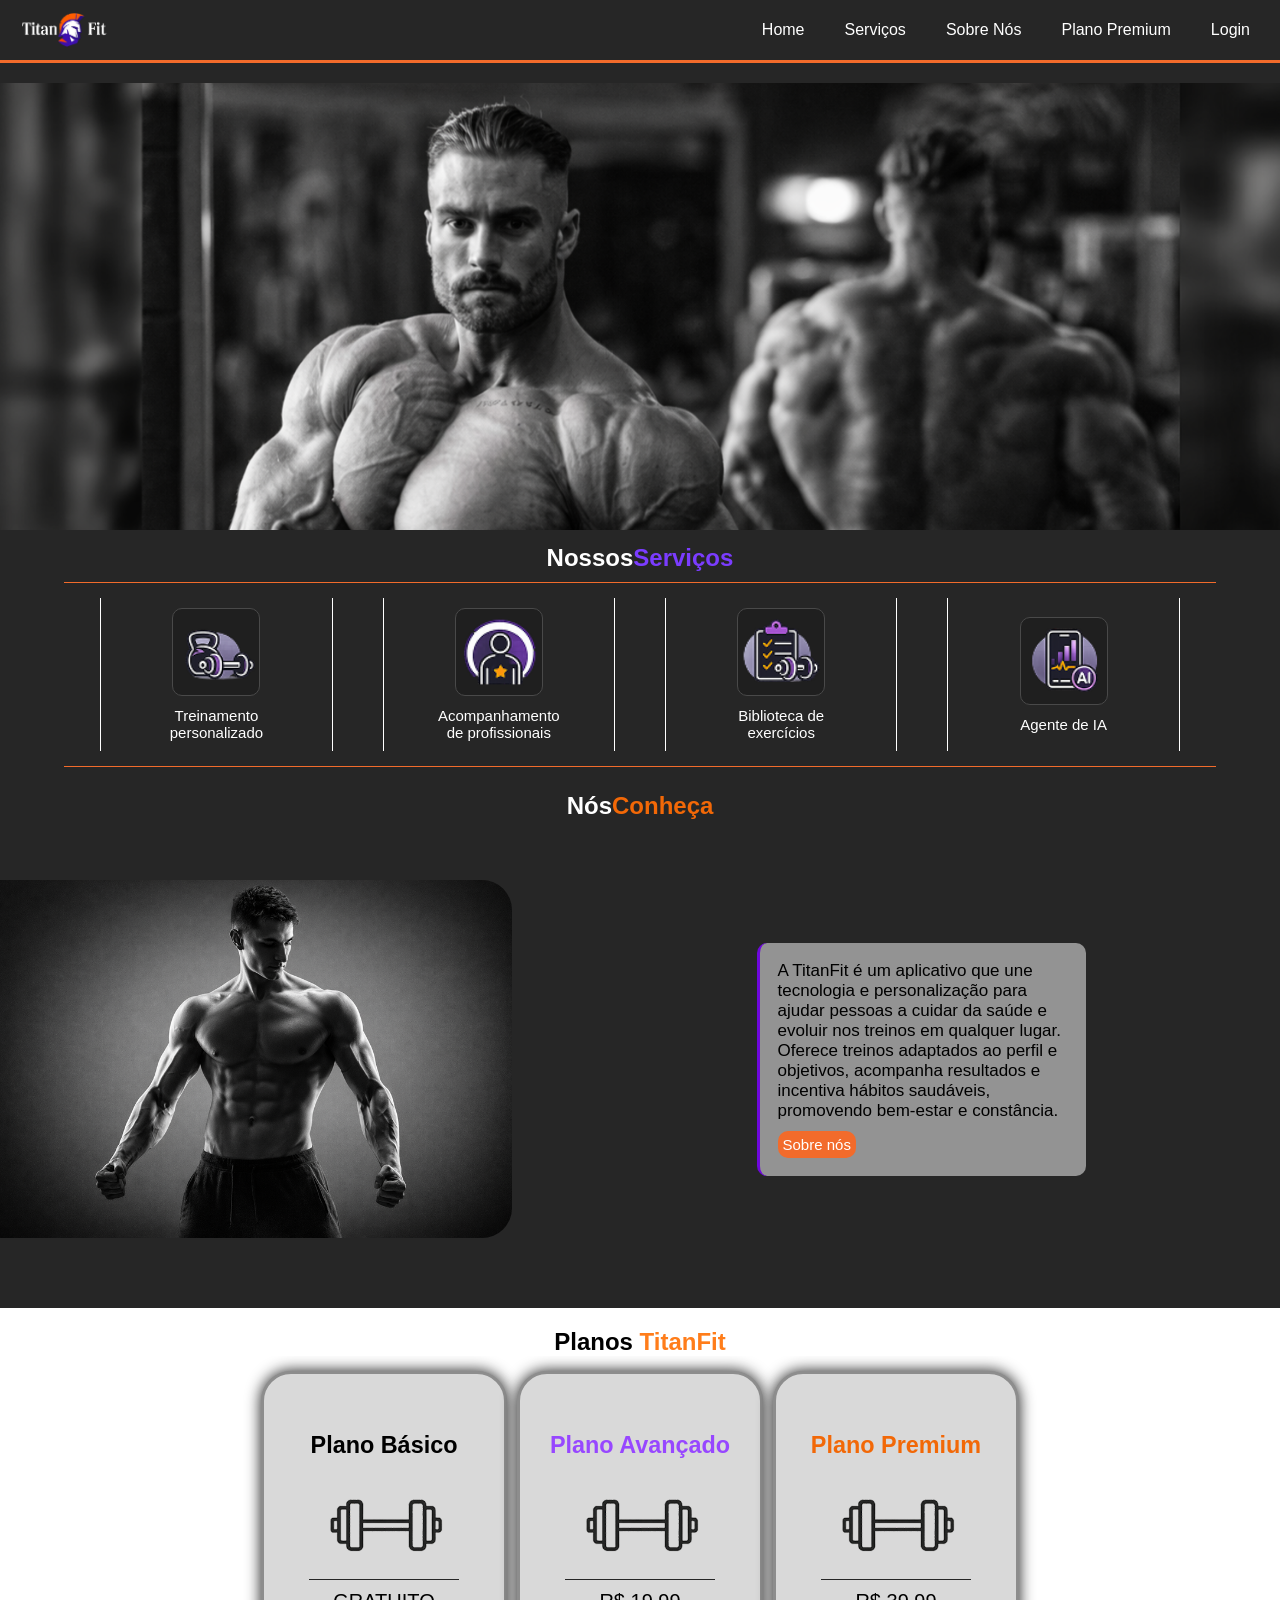
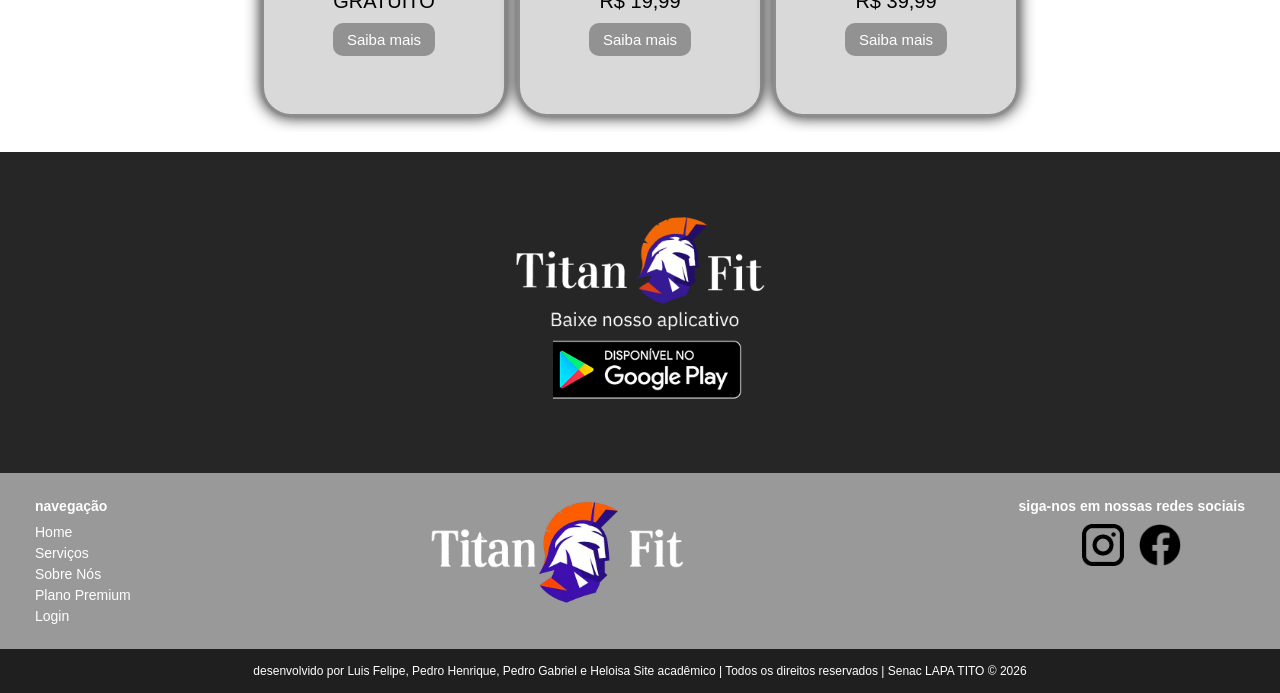
==== commit 0dc4a064: "atuaalização servico" ====
--- a/index.html
+++ b/index.html
@@ -38,28 +38,28 @@
             <div class="caixa-servico_home">
                 <div class="caixa-esquerda animar-servico">
                     <p>
-                        <img src="fotos/treinoP (2).png">
+                       <a href="servico.html"><img src="fotos/treinoP (2).png"></a> 
                         Treinamento personalizado
                     </p>
                 </div>
 
                 <div class="caixa-direita animar-servico">
                     <p>
-                        <img src="fotos/ajuda.png">
+                       <a href="servico.html"><img src="fotos/ajuda.png"></a> 
                         Acompanhamento de profissionais
                     </p>
                 </div>
 
                 <div class="caixa-esquerda animar-servico">
                     <p>
-                        <img src="fotos/biblioteca.png">
+                       <a href="servico.html"> <img src="fotos/biblioteca.png"></a>
                         Biblioteca de exercícios
                     </p>
                 </div>
 
                 <div class="caixa-direita animar-servico">
                     <p>
-                        <img src="fotos/IA.png">
+                       <a href="servico.html"> <img src="fotos/IA.png"></a>
                         Agente de IA
                     </p>
                 </div>
--- a/style.css
+++ b/style.css
@@ -10,7 +10,7 @@
     font-family: Arial, Helvetica, sans-serif;
 }
 
-a{
+a {
     text-decoration: none;
     color: #fff;
 }
@@ -35,9 +35,10 @@
     font-size: 16px;
     padding: 10px;
 }
+
 #menu ul li a:hover {
-  color: #CE5500;
-  text-decoration: underline;
+    color: #CE5500;
+    text-decoration: underline;
 }
 
 .menu-toggle,
@@ -92,6 +93,7 @@
         right: 0;
     }
 }
+
 .topo {
     height: 60px;
     background-color: #262626;
@@ -134,7 +136,7 @@
     margin: 20px;
 }
 
-.caixa-servico_home > div {
+.caixa-servico_home>div {
     min-height: 120px;
     display: flex;
     justify-content: center;
@@ -310,224 +312,225 @@
 
 /* SOBRE */
 .sobre {
-  display: flex;
-  align-items: center;
-  justify-content: space-between;
-  padding: 60px;
-  gap: 0;
-  overflow: hidden;
-}
-.sobre h1{
-  color: #fff;
+    display: flex;
+    align-items: center;
+    justify-content: space-between;
+    padding: 60px;
+    gap: 0;
+    overflow: hidden;
+}
+
+.sobre h1 {
+    color: #fff;
 }
 
 
 .texto {
-  max-width: 500px;
-  z-index: 1;
+    max-width: 500px;
+    z-index: 1;
 }
 
 .tag {
-  background: #d9d9d9;
-  color: #000;
-  padding: 8px 20px;
-  border-radius: 20px;
-  margin-bottom: 20px;
-  display: inline-block;
-  font-weight: bold;
+    background: #d9d9d9;
+    color: #000;
+    padding: 8px 20px;
+    border-radius: 20px;
+    margin-bottom: 20px;
+    display: inline-block;
+    font-weight: bold;
 }
 
 .texto h1 {
-  font-size: 38px;
-  margin-bottom: 20px;
+    font-size: 38px;
+    margin-bottom: 20px;
 }
 
 .laranja {
-  color: #ff7d1a;
+    color: #ff7d1a;
 }
 
 .roxo {
-  color: #7b3cff;
+    color: #7b3cff;
 }
 
 .texto p {
-  color: #ccc;
-  line-height: 1.6;
+    color: #ccc;
+    line-height: 1.6;
 }
 
 .imagem {
-  width: 63%;
-  height: 606px;
-  object-fit: cover;
-  object-position: top;
-  border-radius: 40px 40px 40px 40px;
-  margin-left: -40px;
+    width: 63%;
+    height: 606px;
+    object-fit: cover;
+    object-position: top;
+    border-radius: 40px 40px 40px 40px;
+    margin-left: -40px;
 }
 
 /* QUEM SOMOS */
 .quem {
-  display: flex;
-  align-items: center;
-  justify-content: space-between;
-  padding: 60px;
-  gap: 40px;
-  overflow: hidden;
+    display: flex;
+    align-items: center;
+    justify-content: space-between;
+    padding: 60px;
+    gap: 40px;
+    overflow: hidden;
 }
 
 .quem-texto {
-  max-width: 450px;
+    max-width: 450px;
 }
 
 .quem-texto h2 {
-  color: #fff;
-  font-size: 36px;
-  margin-bottom: 20px;
+    color: #fff;
+    font-size: 36px;
+    margin-bottom: 20px;
 }
 
 .quem-texto span {
-  color: #7b3cff;
+    color: #7b3cff;
 }
 
 .quem-texto p {
-  color: #ccc;
-  line-height: 1.6;
-  margin-bottom: 20px;
+    color: #ccc;
+    line-height: 1.6;
+    margin-bottom: 20px;
 }
 
 .quem-texto ul {
-  list-style: none;
+    list-style: none;
 }
 
 .quem-texto li {
-  margin-bottom: 10px;
-  color: #ccc;
+    margin-bottom: 10px;
+    color: #ccc;
 }
 
 .quem-texto li::before {
-  content: "";
-  color: #fff;
+    content: "";
+    color: #fff;
 }
 
 .quem-img {
-  width: 554px;
-  height: 558px;
-  object-fit: cover;
-  object-position: top;
-  border-radius: 40px;
-  position: relative;
-  left: -426px;
-  flex-shrink: 0;
+    width: 554px;
+    height: 558px;
+    object-fit: cover;
+    object-position: top;
+    border-radius: 40px;
+    position: relative;
+    left: -426px;
+    flex-shrink: 0;
 }
 
 /* POR QUE */
 .porque {
-  display: flex;
-  align-items: flex-start;
-  justify-content: space-between;
-  padding: 60px;
-  background: #e9e9e9;
-  color: #111;
-  gap: 20px;
+    display: flex;
+    align-items: flex-start;
+    justify-content: space-between;
+    padding: 60px;
+    background: #e9e9e9;
+    color: #111;
+    gap: 20px;
 }
 
 .porque-texto {
-  max-width: 550px;
-  margin-top: 48px;
+    max-width: 550px;
+    margin-top: 48px;
 }
 
 .porque-texto h2 {
-  font-size: 36px;
-  margin-bottom: 30px;
-  white-space: nowrap;
+    font-size: 36px;
+    margin-bottom: 30px;
+    white-space: nowrap;
 }
 
 .porque-texto .laranja {
-  color: #ff7d1a;
+    color: #ff7d1a;
 }
 
 .porque-texto .roxo {
-  color: #7b3cff;
+    color: #7b3cff;
 }
 
 .bloco {
-  margin-bottom: 25px;
+    margin-bottom: 25px;
 }
 
 .bloco h3 {
-  font-size: 35px;
-  margin-bottom: 5px;
+    font-size: 35px;
+    margin-bottom: 5px;
 }
 
 .bloco p {
-  font-size: 30px;
-  line-height: 1.5;
+    font-size: 30px;
+    line-height: 1.5;
 }
 
 .porque-img {
-  width: 54%;
-  height: auto;
-  object-fit: contain;
-  flex-shrink: 0;
+    width: 54%;
+    height: auto;
+    object-fit: contain;
+    flex-shrink: 0;
 }
 
 /* COMO FUNCIONA */
 .como {
-  padding: 70px 60px;
-  text-align: center;
-  background: linear-gradient(to right, #2b2b2b, #1f1f1f);
+    padding: 70px 60px;
+    text-align: center;
+    background: linear-gradient(to right, #2b2b2b, #1f1f1f);
 }
 
 .como h2 {
-  font-size: 36px;
-  margin-bottom: 50px;
-  letter-spacing: 1px;
-  color: #fff;
+    font-size: 36px;
+    margin-bottom: 50px;
+    letter-spacing: 1px;
+    color: #fff;
 }
 
 .cards {
-  display: flex;
-  justify-content: center;
-  gap: 24px;
-  flex-wrap: wrap;
+    display: flex;
+    justify-content: center;
+    gap: 24px;
+    flex-wrap: wrap;
 }
 
 .card {
-  background: #3a3a3a;
-  border-radius: 20px;
-  width: 300px;
-  padding: 20px 40px 20px;
-  display: flex;
-  flex-direction: column;
-  align-items: flex-start;
-  gap: 0px;
-  transition: transform 0.3s;
+    background: #3a3a3a;
+    border-radius: 20px;
+    width: 300px;
+    padding: 20px 40px 20px;
+    display: flex;
+    flex-direction: column;
+    align-items: flex-start;
+    gap: 0px;
+    transition: transform 0.3s;
 }
 
 .card:hover {
-  transform: translateY(-6px);
+    transform: translateY(-6px);
 }
 
 .icone {
-  width: 100%;
-  aspect-ratio: 1;
-  border-radius: 12px;
-  display: flex;
-  align-items: center;
-  justify-content: center;
-  padding: 30px;
+    width: 100%;
+    aspect-ratio: 1;
+    border-radius: 12px;
+    display: flex;
+    align-items: center;
+    justify-content: center;
+    padding: 30px;
 }
 
 .icone img {
-  width: 100%;
-  height: 80%;
-  object-fit: contain;
+    width: 100%;
+    height: 80%;
+    object-fit: contain;
 }
 
 .card p {
-  color: #ccc;
-  font-size: 20px;
-  line-height: 1.5;
-  text-align: center;
+    color: #ccc;
+    font-size: 20px;
+    line-height: 1.5;
+    text-align: center;
 }
 
 /* =========================
@@ -536,238 +539,239 @@
 
 /* NOTEBOOK / LAPTOP (Até 1200px) */
 @media (max-width: 1200px) {
-  .header {
-    padding: 18px 40px;
-  }
-
-  .sobre,
-  .quem,
-  .porque,
-  .como,
-  .footer-conteudo {
-    padding-left: 40px;
-    padding-right: 40px;
-  }
-
-  .texto h1,
-  .quem-texto h2,
-  .porque-texto h2,
-  .como h2 {
-    font-size: 32px;
-  }
-
-  .imagem {
-    width: 55%;
-    height: 520px;
-    margin-left: 0;
-  }
-
-  .quem-img {
-    width: 460px;
-    height: 480px;
-    position: static;
-  }
-
-  .porque-img {
-    width: 48%;
-    margin-top: 80px;
-  }
-
-  .bloco h3 {
-    font-size: 30px;
-  }
-
-  .bloco p {
-    font-size: 24px;
-  }
-
-  .card {
-    width: 280px;
-  }
+    .header {
+        padding: 18px 40px;
+    }
+
+    .sobre,
+    .quem,
+    .porque,
+    .como,
+    .footer-conteudo {
+        padding-left: 40px;
+        padding-right: 40px;
+    }
+
+    .texto h1,
+    .quem-texto h2,
+    .porque-texto h2,
+    .como h2 {
+        font-size: 32px;
+    }
+
+    .imagem {
+        width: 55%;
+        height: 520px;
+        margin-left: 0;
+    }
+
+    .quem-img {
+        width: 460px;
+        height: 480px;
+        position: static;
+    }
+
+    .porque-img {
+        width: 48%;
+        margin-top: 80px;
+    }
+
+    .bloco h3 {
+        font-size: 30px;
+    }
+
+    .bloco p {
+        font-size: 24px;
+    }
+
+    .card {
+        width: 280px;
+    }
 }
 
 /* TABLET (Até 900px) */
 @media (max-width: 900px) {
-  .sobre,
-  .quem,
-  .porque {
-    padding: 40px 28px;
-    gap: 30px;
-  }
-
-  .texto {
-    width: 45%;
-    max-width: none;
-    flex-shrink: 0;
-  }
-
-  .texto h1 {
-    font-size: 30px;
-    line-height: 1.2;
-  }
-
-  .texto p {
-    font-size: 16px;
-    line-height: 1.5;
-  }
-
-  .imagem {
-    width: 50%;
-    height: 420px;
-    border-radius: 30px;
-    margin-left: 0;
-    object-fit: cover;
-  }
-
-  .quem-texto {
-    width: 50%;
-    max-width: none;
-  }
-
-  .quem-texto h2 {
-    font-size: 28px;
-    line-height: 1.2;
-  }
-
-  .quem-img {
-    width: 45%;
-    height: 420px;
-    border-radius: 30px;
-    position: static;
-    object-fit: cover;
-  }
-
-  .porque-texto {
-    width: 55%;
-    margin-top: 0;
-  }
-
-  .porque-texto h2 {
-    font-size: 30px;
-    white-space: normal;
-  }
-
-  .bloco h3 {
-    font-size: 24px;
-  }
-
-  .bloco p {
-    font-size: 18px;
-  }
-
-  .porque-img {
-    width: 45%;
-    min-width: 320px;
-  }
-
-  .card {
-    width: 260px;
-    padding: 18px;
-  }
+
+    .sobre,
+    .quem,
+    .porque {
+        padding: 40px 28px;
+        gap: 30px;
+    }
+
+    .texto {
+        width: 45%;
+        max-width: none;
+        flex-shrink: 0;
+    }
+
+    .texto h1 {
+        font-size: 30px;
+        line-height: 1.2;
+    }
+
+    .texto p {
+        font-size: 16px;
+        line-height: 1.5;
+    }
+
+    .imagem {
+        width: 50%;
+        height: 420px;
+        border-radius: 30px;
+        margin-left: 0;
+        object-fit: cover;
+    }
+
+    .quem-texto {
+        width: 50%;
+        max-width: none;
+    }
+
+    .quem-texto h2 {
+        font-size: 28px;
+        line-height: 1.2;
+    }
+
+    .quem-img {
+        width: 45%;
+        height: 420px;
+        border-radius: 30px;
+        position: static;
+        object-fit: cover;
+    }
+
+    .porque-texto {
+        width: 55%;
+        margin-top: 0;
+    }
+
+    .porque-texto h2 {
+        font-size: 30px;
+        white-space: normal;
+    }
+
+    .bloco h3 {
+        font-size: 24px;
+    }
+
+    .bloco p {
+        font-size: 18px;
+    }
+
+    .porque-img {
+        width: 45%;
+        min-width: 320px;
+    }
+
+    .card {
+        width: 260px;
+        padding: 18px;
+    }
 }
 
 /* MOBILE (Até 600px) - AJUSTADO PARA TEXTO HORIZONTAL */
 @media (max-width: 600px) {
-  .sobre {
-    flex-direction: column;
-    padding: 24px 16px;
-    gap: 20px;
-  }
-
-  .texto {
-    max-width: 100%;
-    text-align: left;
-    width: 100%;
-  }
-
-  /* Alinhado à esquerda para horizontalidade */
-  .texto h1 {
-    font-size: 28px;
-    line-height: 1.2;
-  }
-
-  .imagem {
-    width: 100%;
-    height: auto;
-    margin: 0;
-    border-radius: 20px;
-  }
-
-  .quem {
-    padding: 24px 16px;
-    flex-direction: column;
-    background: #373737;
-    border: 1px solid #494949;
-    gap: 20px;
-    margin: 0 14px 28px;
-    border-radius: 24px;
-  }
-
-  .quem-texto {
-    max-width: 100%;
-    text-align: left;
-    width: 100%;
-  }
-
-  .quem-img {
-    width: 90%;
-    max-width: 100%;
-    height: auto;
-    position: static;
-    order: -1;
-    border-radius: 18px;
-  }
-
-  .porque {
-    flex-direction: column;
-    padding: 24px 16px;
-    gap: 20px;
-  }
-
-  .porque-texto {
-    max-width: 100%;
-    width: 100%;
-  }
-
-  .porque-texto h2 {
-    font-size: 26px;
-  }
-
-  .porque-img {
-    width: 100%;
-    max-width: 100%;
-    margin: 0 auto;
-  }
-
-  .como {
-    padding: 30px 30px;
-  }
-
-  .cards {
-    flex-direction: column;
-    align-items: center;
-  }
-
-  .card {
-    width: 100%;
-    max-width: 100%;
-    flex-direction: row;
-    align-items: center;
-    gap: 14px;
-    padding: 15px;
-  }
-
-  .icone {
-    width: 60px;
-    height: 60px;
-    min-width: 60px;
-    padding: 10px;
-  }
-
-  .card p {
-    font-size: 16px;
-    text-align: left;
-  }
+    .sobre {
+        flex-direction: column;
+        padding: 24px 16px;
+        gap: 20px;
+    }
+
+    .texto {
+        max-width: 100%;
+        text-align: left;
+        width: 100%;
+    }
+
+    /* Alinhado à esquerda para horizontalidade */
+    .texto h1 {
+        font-size: 28px;
+        line-height: 1.2;
+    }
+
+    .imagem {
+        width: 100%;
+        height: auto;
+        margin: 0;
+        border-radius: 20px;
+    }
+
+    .quem {
+        padding: 24px 16px;
+        flex-direction: column;
+        background: #373737;
+        border: 1px solid #494949;
+        gap: 20px;
+        margin: 0 14px 28px;
+        border-radius: 24px;
+    }
+
+    .quem-texto {
+        max-width: 100%;
+        text-align: left;
+        width: 100%;
+    }
+
+    .quem-img {
+        width: 90%;
+        max-width: 100%;
+        height: auto;
+        position: static;
+        order: -1;
+        border-radius: 18px;
+    }
+
+    .porque {
+        flex-direction: column;
+        padding: 24px 16px;
+        gap: 20px;
+    }
+
+    .porque-texto {
+        max-width: 100%;
+        width: 100%;
+    }
+
+    .porque-texto h2 {
+        font-size: 26px;
+    }
+
+    .porque-img {
+        width: 100%;
+        max-width: 100%;
+        margin: 0 auto;
+    }
+
+    .como {
+        padding: 30px 30px;
+    }
+
+    .cards {
+        flex-direction: column;
+        align-items: center;
+    }
+
+    .card {
+        width: 100%;
+        max-width: 100%;
+        flex-direction: row;
+        align-items: center;
+        gap: 14px;
+        padding: 15px;
+    }
+
+    .icone {
+        width: 60px;
+        height: 60px;
+        min-width: 60px;
+        padding: 10px;
+    }
+
+    .card p {
+        font-size: 16px;
+        text-align: left;
+    }
 
 }
 
@@ -806,7 +810,7 @@
     border-radius: 15px;
     border: 4px solid #666666;
 
-    box-shadow: 0 0 15px rgba(0,0,0,.5);
+    box-shadow: 0 0 15px rgba(0, 0, 0, .5);
 
     transition: 0.4s;
 
@@ -950,15 +954,19 @@
 
     line-height: 1.6;
 }
-.pagina-planos h2{
-    color: #fff;
-}
-.pagina-faq h4{
-    color: #fff;
-}
-.titulo-plano{
-    color: #fff;
-}
+
+.pagina-planos h2 {
+    color: #fff;
+}
+
+.pagina-faq h4 {
+    color: #fff;
+}
+
+.titulo-plano {
+    color: #fff;
+}
+
 /*--------------------LOGIN---------------------------*/
 
 /* LOGIN */
@@ -973,7 +981,7 @@
 .login {
     width: 100%;
     max-width: 310px;
-     background: #262626;
+    background: #262626;
     border: 1px solid #F26807;
     border-radius: 16px;
     padding: 30px;
@@ -989,7 +997,7 @@
     font-weight: bold;
 }
 
-.login > p {
+.login>p {
     color: #bdbdbd;
     margin-bottom: 10px;
 }
@@ -1036,7 +1044,7 @@
 .caixa-login input:focus,
 .caixa-senha input:focus {
     border-color: #F26807;
-    box-shadow: 0 0 0 3px rgba(242,104,7,.25);
+    box-shadow: 0 0 0 3px rgba(242, 104, 7, .25);
 }
 
 .esqueci-senha {
@@ -1049,6 +1057,7 @@
 .esqueci-senha:hover {
     text-decoration: underline;
 }
+
 .botao-login {
     width: 100%;
     padding: 14px;
@@ -1066,6 +1075,7 @@
     background: #ff7a1a;
     transform: translateY(-2px);
 }
+
 .continuar-com {
     width: 100%;
     height: 48px;
@@ -1134,7 +1144,7 @@
     border-radius: 16px;
     padding: 30px;
     color: #fff;
-   
+
     display: flex;
     flex-direction: column;
     align-items: center;
@@ -1146,7 +1156,7 @@
     font-weight: bold;
 }
 
-.cadastro-box > p {
+.cadastro-box>p {
     color: #bdbdbd;
     margin-bottom: 10px;
 }
@@ -1182,35 +1192,37 @@
     transition: .3s;
     box-sizing: border-box;
 }
+
 .escolha-professor-aluno {
-  display: flex;
-  gap: 10px;
-  margin-bottom: 20px;
+    display: flex;
+    gap: 10px;
+    margin-bottom: 20px;
 }
 
 .botao-escolha {
-  flex: 1;
-  padding: 12px;
-  border-radius: 20px;
-  border: none;
-  background: #2a2a2a;
-  color: #fff;
-  cursor: pointer;
-  transition: 0.3s;
+    flex: 1;
+    padding: 12px;
+    border-radius: 20px;
+    border: none;
+    background: #2a2a2a;
+    color: #fff;
+    cursor: pointer;
+    transition: 0.3s;
 }
 
 /* quando clicar */
 .botao-escolha.ativo {
-  background: #ff7d1a;
-  color: #fff;
-}
+    background: #ff7d1a;
+    color: #fff;
+}
+
 .caixa-cadastro input::placeholder {
     color: #999;
 }
 
 .caixa-cadastro input:focus {
     border-color: #F26807;
-    box-shadow: 0 0 0 3px rgba(242,104,7,.25);
+    box-shadow: 0 0 0 3px rgba(242, 104, 7, .25);
 }
 
 .btn-cadastro {
@@ -1284,7 +1296,7 @@
 }
 
 .footer-nav a:hover {
-  color: #f26807;
+    color: #f26807;
 }
 
 .footer-logo img {
@@ -1335,7 +1347,7 @@
         gap: 50px;
     }
 
-    .caixa-servico_home > div {
+    .caixa-servico_home>div {
         width: 150px;
         text-align: center;
         border-left: 1px solid #fff;
@@ -1373,7 +1385,7 @@
         width: 90%;
     }
 
-    .caixa-servico_home > div {
+    .caixa-servico_home>div {
         width: 20%;
     }
 
@@ -1530,7 +1542,7 @@
     }
 
     .pagina-faq-box {
-       
+
         width: 320px;
 
         margin: 0 auto;
@@ -1551,6 +1563,7 @@
         font-size: 16px;
     }
 }
+
 /*----------------------RESPONVISO SOBRE NOS------------------------*/
 
 /*----------------footer mobile---------------*/
@@ -1570,7 +1583,7 @@
 
     .footer-logo img {
         width: 210px;
-        
+
     }
 
 
@@ -1579,7 +1592,7 @@
     }
 
     .icones-redes img {
-        
+
         width: 38px;
         height: 38px;
     }
@@ -1606,6 +1619,7 @@
         font-size: 28px;
     }
 }
+
 /*--------------------------------------------------------ANIMAÇÕES------------------------*/
 
 
@@ -1616,13 +1630,13 @@
 }
 
 /* ANIMAÇÃO SOBRE NÓS HOME */
-.sobrenos-home > img,
+.sobrenos-home>img,
 .text_sobrenos {
     opacity: 0;
     transition: opacity 1.2s ease, transform 1.2s ease;
 }
 
-.sobrenos-home > img {
+.sobrenos-home>img {
     transform: translateX(-80px);
 }
 
@@ -1631,14 +1645,14 @@
     transition-delay: 0.3s;
 }
 
-.sobrenos-home.animar > img,
+.sobrenos-home.animar>img,
 .sobrenos-home.animar .text_sobrenos {
     opacity: 1;
     transform: translateX(0);
 }
 
 @media (max-width: 500px) {
-    .sobrenos-home > img {
+    .sobrenos-home>img {
         transform: translateX(-45px);
     }
 
@@ -1646,7 +1660,7 @@
         transform: translateX(45px);
     }
 
-    .sobrenos-home.animar > img,
+    .sobrenos-home.animar>img,
     .sobrenos-home.animar .text_sobrenos {
         transform: translateX(0);
     }
@@ -1711,7 +1725,7 @@
 
 
 /*animação pagina planos*/
-.pagina-plano-card{
+.pagina-plano-card {
     opacity: 0;
     transform: translateY(-80px);
 
@@ -1720,46 +1734,47 @@
         transform 0.8s ease;
 }
 
-.pagina-plano-card.animar{
+.pagina-plano-card.animar {
     opacity: 1;
     transform: translateY(0);
 }
 
 /* atraso entre os cards */
-.pagina-plano-card:nth-child(1){
+.pagina-plano-card:nth-child(1) {
     transition-delay: 0.2s;
 }
 
-.pagina-plano-card:nth-child(2){
+.pagina-plano-card:nth-child(2) {
     transition-delay: 0.6s;
 }
 
-.pagina-plano-card:nth-child(3){
+.pagina-plano-card:nth-child(3) {
     transition-delay: 1s;
 }
 
 /* ANIMAÇÃO PAGAMENTO */
 
 .pagamento-esquerda,
-.pagamento-direita{
+.pagamento-direita {
     opacity: 0;
     transition: opacity 1.2s ease, transform 1.2s ease;
 }
 
-.pagamento-esquerda{
+.pagamento-esquerda {
     transform: translateX(-80px);
 }
 
-.pagamento-direita{
+.pagamento-direita {
     transform: translateX(80px);
     transition-delay: .3s;
 }
 
 .pagina-pagamento.animar .pagamento-esquerda,
-.pagina-pagamento.animar .pagamento-direita{
+.pagina-pagamento.animar .pagamento-direita {
     opacity: 1;
     transform: translateX(0);
 }
+
 /*TESTE----------------*/
 /*--------------------FICHA---------------------*/
 
@@ -1779,7 +1794,7 @@
     border-radius: 16px;
     padding: 30px;
     color: #fff;
-    box-shadow: 0 10px 30px rgba(0,0,0,.4);
+    box-shadow: 0 10px 30px rgba(0, 0, 0, .4);
 
     display: flex;
     flex-direction: column;
@@ -1793,7 +1808,7 @@
     text-align: center;
 }
 
-.ficha-box > p {
+.ficha-box>p {
     color: #bdbdbd;
     margin-bottom: 10px;
     text-align: center;
@@ -1846,7 +1861,7 @@
 .caixa-ficha select:focus,
 .caixa-ficha textarea:focus {
     border-color: #F26807;
-    box-shadow: 0 0 0 3px rgba(242,104,7,.25);
+    box-shadow: 0 0 0 3px rgba(242, 104, 7, .25);
 }
 
 .btn-ficha {
@@ -1888,135 +1903,142 @@
 
 /*PAGAMENTO*/
 
-.pagina-pagamento h1{
-color:#fff;
-}
-.pagina-pagamento P{
-color:#fff;
-}
-.pagina-pagamento{
-    max-width:1200px;
-    margin:40px auto;
-    padding:20px;
-
-    display:grid;
-    grid-template-columns:2fr 1fr;
-    gap:30px;
-}
-
-.card-pagamento{
-    border-radius:20px;
-    padding:30px;
-}
-.resumo-card{
-    background:#262626;
-    border:1px solid #444;
-    border-radius:20px;
-    padding:30px;
+.pagina-pagamento h1 {
+    color: #fff;
+}
+
+.pagina-pagamento P {
+    color: #fff;
+}
+
+.pagina-pagamento {
+    max-width: 1200px;
+    margin: 40px auto;
+    padding: 20px;
+
+    display: grid;
+    grid-template-columns: 2fr 1fr;
+    gap: 30px;
+}
+
+.card-pagamento {
+    border-radius: 20px;
+    padding: 30px;
+}
+
+.resumo-card {
+    background: #262626;
+    border: 1px solid #444;
+    border-radius: 20px;
+    padding: 30px;
 }
 
 .card-pagamento h2,
-.resumo-card h2{
-    color:#fff;
-    margin-bottom:25px;
-}
-
-.campo{
-    display:flex;
-    flex-direction:column;
-    margin-bottom:20px;
-}
-
-.campo label{
-    color:#fff;
-    margin-bottom:8px;
-}
-
-.campo input{
-    background:#262626;
-    border:none; 
-    border-bottom:1px solid #F26807;
-    padding:14px;
-    color:#fff;
-}
-
-
-
-.linha{
-    display:flex;
-    gap:20px;
-}
-
-.linha .campo{
-    flex:1;
-}
-
-.btn-finalizar{
-    width:100%;
-    padding:16px;
-    border:none;
-    border-radius:10px;
-    background:#F26807;
-    color:#fff;
-    font-size:18px;
-    font-weight:bold;
-    cursor:pointer;
-    transition:.3s;
-}
-
-.btn-finalizar:hover{
-    background:#ff7a1a;
-    transform:translateY(-2px);
+.resumo-card h2 {
+    color: #fff;
+    margin-bottom: 25px;
+}
+
+.campo {
+    display: flex;
+    flex-direction: column;
+    margin-bottom: 20px;
+}
+
+.campo label {
+    color: #fff;
+    margin-bottom: 8px;
+}
+
+.campo input {
+    background: #262626;
+    border: none;
+    border-bottom: 1px solid #F26807;
+    padding: 14px;
+    color: #fff;
+}
+
+
+
+.linha {
+    display: flex;
+    gap: 20px;
+}
+
+.linha .campo {
+    flex: 1;
+}
+
+.btn-finalizar {
+    width: 100%;
+    padding: 16px;
+    border: none;
+    border-radius: 10px;
+    background: #F26807;
+    color: #fff;
+    font-size: 18px;
+    font-weight: bold;
+    cursor: pointer;
+    transition: .3s;
+}
+
+.btn-finalizar:hover {
+    background: #ff7a1a;
+    transform: translateY(-2px);
 }
 
 .resumo-item,
-.resumo-total{
-    display:flex;
-    justify-content:space-between;
-    color:#fff;
-    margin:15px 0;
-}
-
-.resumo-total{
-    font-size:24px;
-    color:#F26807;
+.resumo-total {
+    display: flex;
+    justify-content: space-between;
+    color: #fff;
+    margin: 15px 0;
+}
+
+.resumo-total {
+    font-size: 24px;
+    color: #F26807;
 }
 
 .campo input,
 .campo input:focus,
-.campo input:active{
-    background:#262626;
-    color:#fff;
-    border:none;
-    border-bottom:1px solid #F26807;
-    outline:none;
-    box-shadow:none;
-}
-
-
-@media(max-width:500px){
-
-    .pagina-pagamento{
-        grid-template-columns:1fr;
-    }
-
-    .linha{
-        flex-direction:column;
-        gap:0;
-    }
-    .pagamento-esquerda{
+.campo input:active {
+    background: #262626;
+    color: #fff;
+    border: none;
+    border-bottom: 1px solid #F26807;
+    outline: none;
+    box-shadow: none;
+}
+
+
+@media(max-width:500px) {
+
+    .pagina-pagamento {
+        grid-template-columns: 1fr;
+    }
+
+    .linha {
+        flex-direction: column;
+        gap: 0;
+    }
+
+    .pagamento-esquerda {
         background: #2a2a2a;
-        padding:15px ;
+        padding: 15px;
         border: 1px solid #3a3a3a;
-        border-radius:12px ;
-    }
-   .pagina-pagamento h1{
-    font-size: 20px;
-    }
-     .pagina-pagamento p{
-    font-size: 12px;
-    }
-    .campo input{
+        border-radius: 12px;
+    }
+
+    .pagina-pagamento h1 {
+        font-size: 20px;
+    }
+
+    .pagina-pagamento p {
+        font-size: 12px;
+    }
+
+    .campo input {
         background-color: #2a2a2a;
     }
 
@@ -2025,260 +2047,558 @@
 /* SERVIÇOS HERO */
 /* TEXTO */
 .servicos-texto {
-  max-width: 500px;
-  color: #fff;
-}
- 
+    max-width: 500px;
+    color: #fff;
+}
+
 .servicos-tag {
-  background: #d9d9d9;
-  color: #000;
-  padding: 8px 20px;
-  border-radius: 20px;
-  display: inline-block;
-  margin-bottom: 20px;
-}
- 
+    background: #d9d9d9;
+    color: #000;
+    padding: 8px 20px;
+    border-radius: 20px;
+    display: inline-block;
+    margin-bottom: 20px;
+}
+
 .servicos-texto h1 {
-  font-size: 38px;
-  margin-bottom: 20px;
-}
- 
+    font-size: 38px;
+    margin-bottom: 20px;
+}
+
 .servicos-laranja {
-  color: #ff7d1a;
-}
- 
+    color: #ff7d1a;
+}
+
 .servicos-roxo {
-  color: #7b3cff;
-}
- 
+    color: #7b3cff;
+}
+
 .servicos-texto p {
-  color: #ccc;
-  line-height: 1.6;
-}
- 
+    color: #ccc;
+    line-height: 1.6;
+}
+
 /* HERO */
 .servicos-hero {
-  display: flex;
-  justify-content: space-between;
-  align-items: center;
-  padding: 60px;
-}
- 
+    display: flex;
+    justify-content: space-between;
+    align-items: center;
+    padding: 60px;
+}
+
 .servicos-img-hero {
-  width: 63%;
-  height: 606px;
-  object-fit: cover;
-  border-radius: 40px;
-}
- 
+    width: 63%;
+    height: 606px;
+    object-fit: cover;
+    border-radius: 40px;
+}
+
 /* CARDS */
 .servicos-card {
-  display: flex;
-  justify-content: space-around;
-  padding: 80px 40px;
-  align-items: center;
-}
- 
+    display: flex;
+    justify-content: space-around;
+    padding: 80px 40px;
+    align-items: center;
+}
+
 .servicos-card-reverse {
-  flex-direction: row-reverse;
-}
- 
+    flex-direction: row-reverse;
+}
+
 .servicos-card-img img {
-  width: 265px;
-}
- 
+    width: 265px;
+}
+
 .servicos-card-texto {
-  max-width: 550px;
-  display: flex;
-  flex-direction: column;
-  justify-content: center;
-  align-items: center;
-}
- 
+    max-width: 550px;
+    display: flex;
+    flex-direction: column;
+    justify-content: center;
+    align-items: center;
+}
+
 .servicos-card-texto h2 {
-  font-size: 32px;
-  margin-bottom: 20px;
-  color: #fff;
-}
- 
+    font-size: 32px;
+    margin-bottom: 20px;
+    color: #fff;
+}
+
 .servicos-card-texto ul {
-  list-style: none;
-  display: flex;
-  flex-direction: column;
-  gap: 10px;
-  color: #fff;
-}
- 
+    list-style: none;
+    display: flex;
+    flex-direction: column;
+    gap: 10px;
+    color: #fff;
+}
+
 /* PROFISSIONAIS */
 .servicos-profissionais {
-  display: flex;
-  align-items: center;
-  justify-content: space-around;
-  padding: 48px 5%;
-  color: #e9e9e9;
-  border-radius: 12px;
-}
- 
+    display: flex;
+    align-items: center;
+    justify-content: space-around;
+    padding: 48px 5%;
+    color: #e9e9e9;
+    border-radius: 12px;
+}
+
 .servicos-profissionais-texto {
-  max-width: 550px;
-}
- 
+    max-width: 550px;
+}
+
 .servicos-profissionais-texto h2 {
-  font-size: 42px;
-  color: #ffffff;
-  margin-bottom: 30px;
-  line-height: 1.1;
-}
- 
+    font-size: 42px;
+    color: #ffffff;
+    margin-bottom: 30px;
+    line-height: 1.1;
+}
+
 .servicos-profissionais-texto ul {
-  list-style: none;
-  display: flex;
-  flex-direction: column;
-  gap: 15px;
-}
- 
+    list-style: none;
+    display: flex;
+    flex-direction: column;
+    gap: 15px;
+}
+
 .servicos-profissionais-texto li {
-  font-size: 24px;
-  line-height: 1.2;
-  color: #ffffff;
-}
- 
+    font-size: 24px;
+    line-height: 1.2;
+    color: #ffffff;
+}
+
 .servicos-profissionais-img {
-  width: 600px;
-  border-radius: 40px;
-  object-fit: cover;
-}
- 
+    width: 600px;
+    border-radius: 40px;
+    object-fit: cover;
+}
+
 /* RESPONSIVO */
 @media (max-width: 900px) {
- 
-  .servicos-hero {
-    padding: 40px 28px;
-    gap: 30px;
-  }
- 
-  .servicos-texto {
-    max-width: 45%;
-  }
- 
-  .servicos-texto h1 {
-    font-size: 28px;
-  }
- 
-  .servicos-img-hero {
-    width: 50%;
+
+    .servicos-hero {
+        padding: 40px 28px;
+        gap: 30px;
+    }
+
+    .servicos-texto {
+        max-width: 45%;
+    }
+
+    .servicos-texto h1 {
+        font-size: 28px;
+    }
+
+    .servicos-img-hero {
+        width: 50%;
+        height: auto;
+    }
+
+    .servicos-card,
+    .servicos-profissionais {
+        padding: 40px 28px;
+        gap: 30px;
+    }
+
+    .servicos-card-texto,
+    .servicos-profissionais-texto {
+        max-width: 50%;
+    }
+
+    .servicos-profissionais-texto h2 {
+        font-size: 32px;
+    }
+
+    .servicos-profissionais-texto li {
+        font-size: 18px;
+    }
+
+    .servicos-card-img img,
+    .servicos-profissionais-img {
+        width: 45%;
+        max-width: 100%;
+    }
+}
+
+@media (max-width: 600px) {
+
+    .servicos-hero {
+        flex-direction: column;
+        padding: 24px 16px;
+    }
+
+    .servicos-texto {
+        max-width: 100%;
+        text-align: center;
+    }
+
+    .servicos-tag {
+        margin: 0 auto 20px;
+        display: table;
+    }
+
+    .servicos-img-hero {
+        width: 100%;
+        height: auto;
+        border-radius: 20px;
+        margin-top: 20px;
+    }
+
+    .servicos-card,
+    .servicos-card-reverse {
+        flex-direction: column;
+        padding: 24px 16px;
+        background: #373737;
+        border: 1px solid #494949;
+        margin: 0 14px 28px;
+        border-radius: 24px;
+        gap: 20px;
+    }
+
+    .servicos-card-texto {
+        max-width: 100%;
+    }
+
+    .servicos-card-img img {
+        width: 150px;
+        height: auto;
+        border-radius: 18px;
+    }
+
+    .servicos-card-reverse .servicos-card-img {
+        order: -1;
+    }
+
+    .servicos-profissionais {
+        flex-direction: column;
+        text-align: center;
+        padding: 30px 20px;
+    }
+
+    .servicos-profissionais-texto {
+        display: contents;
+    }
+
+    .servicos-profissionais-texto h2 {
+        order: 1;
+        font-size: 28px;
+        margin-bottom: 20px;
+        width: 100%;
+    }
+
+    .servicos-profissionais-img {
+        order: 2;
+        width: 100%;
+        max-width: 350px;
+        border-radius: 30px;
+        margin: 0 auto 25px;
+    }
+
+    .servicos-profissionais-texto ul {
+        order: 3;
+        text-align: left;
+        margin-left: 15px;
+        gap: 10px;
+        width: 100%;
+    }
+
+    .servicos-profissionais-texto li {
+        font-size: 16px;
+    }
+}
+/* ==================================================
+   ÁREA DO CLIENTE — COMPATÍVEL COM O HTML ANTIGO
+================================================== */
+
+.conteudo-areaCliente {
+    width: min(1180px, calc(100% - 40px));
+    margin: 0 auto;
+    padding: 28px 0 50px;
+}
+
+/* SAUDAÇÃO */
+
+.bemVindo-cliente {
+    margin: 0 0 24px;
+    color: #ffffff;
+    text-align: left;
+}
+
+.bemVindo-cliente h1 {
+    margin-bottom: 5px;
+    font-size: 30px;
+    font-weight: 500;
+}
+
+.bemVindo-cliente p {
+    color: #bdbdbd;
+    font-size: 14px;
+}
+
+/* CARDS SUPERIORES */
+
+.sessao-cliente {
+    display: grid;
+    grid-template-columns: repeat(3, minmax(0, 1fr));
+    gap: 28px;
+    margin: 0 0 28px;
+}
+
+.caixa-cliente {
+    width: auto;
     height: auto;
-  }
- 
-  .servicos-card,
-  .servicos-profissionais {
-    padding: 40px 28px;
-    gap: 30px;
-  }
- 
-  .servicos-card-texto,
-  .servicos-profissionais-texto {
-    max-width: 50%;
-  }
- 
-  .servicos-profissionais-texto h2 {
-    font-size: 32px;
-  }
- 
-  .servicos-profissionais-texto li {
+    min-height: 180px;
+    padding: 20px;
+
+    border: 1px solid #505050;
+    border-radius: 12px;
+
+    display: flex;
+    flex-direction: column;
+    align-items: flex-start;
+    justify-content: flex-start;
+
+    color: #ffffff;
+    background-color: #353535;
+
+    box-shadow: 0 6px 18px rgba(0, 0, 0, 0.18);
+
+    transition:
+        transform 0.3s ease,
+        box-shadow 0.3s ease,
+        border-color 0.3s ease;
+}
+
+.caixa-cliente:hover {
+    transform: translateY(-4px);
+    border-color: #666666;
+    box-shadow: 0 10px 24px rgba(0, 0, 0, 0.28);
+}
+
+.caixa-cliente h3 {
+    margin-bottom: 8px;
+    color: #bdbdbd;
+    font-size: 14px;
+    font-weight: 400;
+    text-transform: none;
+}
+
+.caixa-cliente p {
+    margin-bottom: 4px;
+    color: #d9d9d9;
+    font-size: 14px;
+    line-height: 1.4;
+}
+
+.caixa-cliente p:first-of-type {
+    color: #ffffff;
     font-size: 18px;
-  }
- 
-  .servicos-card-img img,
-  .servicos-profissionais-img {
-    width: 45%;
-    max-width: 100%;
-  }
-}
- 
+    font-weight: 700;
+}
+
+.caixa-cliente button {
+    margin: auto 0 0;
+    padding: 10px 15px;
+    border: none;
+    border-radius: 6px;
+    color: #ffffff;
+    background-color: #f26807;
+    font-size: 13px;
+    font-weight: 600;
+    cursor: pointer;
+  
+}
+/* PARTE INFERIOR */
+
+.treinos-cliente {
+    display: grid;
+    grid-template-columns: 1.1fr 0.9fr;
+    gap: 48px;
+    align-items: start;
+}
+
+/* BLOCO ESQUERDO */
+
+.treinos {
+    padding: 24px;
+
+    border: 1px solid #5e5e5e;
+    border-radius: 18px;
+
+    background-color: #353535;
+}
+
+/* ACORDEÕES */
+
+.acordeon {
+    width: 100%;
+    max-width: none;
+    margin: 0;
+}
+
+.visualizar-Treino{
+     margin: auto 0 0;
+    padding: 10px 15px;
+    border: none;
+    border-radius: 6px;
+    color: #ffffff;
+    background-color: #f26807;
+    font-size: 13px;
+    font-weight: 600;
+    cursor: pointer;
+
+}
+.acordeon-item {
+    margin-bottom: 12px;
+
+    border: 1px solid #555555;
+    border-radius: 12px;
+
+    overflow: hidden;
+    background-color: #2a2a2a;
+
+    transition:
+        border-color 0.3s ease,
+        background-color 0.3s ease;
+}
+
+.acordeon-item:hover {
+    border-color: #f26807;
+}
+
+.acordeon-titulo {
+    width: 100%;
+    min-height: 58px;
+    padding: 15px 18px;
+
+    border: none;
+
+    display: flex;
+    align-items: center;
+    justify-content: space-between;
+    gap: 20px;
+
+    color: #ffffff;
+    background-color: transparent;
+
+    font-size: 15px;
+    font-weight: 700;
+    text-align: left;
+    cursor: pointer;
+}
+
+.acordeon-titulo span {
+    flex-shrink: 0;
+    color: #f26807;
+    font-size: 24px;
+
+    transition:
+        transform 0.3s ease,
+        color 0.3s ease;
+}
+
+.acordeon-conteudo {
+    max-height: 0;
+    padding: 0 18px;
+
+    color: #dddddd;
+    overflow: hidden;
+
+    transition:
+        max-height 0.4s ease,
+        padding 0.4s ease;
+}
+
+.acordeon-conteudo p {
+    line-height: 1.6;
+}
+
+.acordeon-item.ativo {
+    border-color: #f26807;
+}
+
+.acordeon-item.ativo .acordeon-conteudo {
+    max-height: 250px;
+    padding: 0 18px 18px;
+}
+
+.acordeon-item.ativo .acordeon-titulo span {
+    transform: rotate(45deg);
+}
+
+/* SEGUNDO ACORDEÃO DA DIREITA */
+
+.treinos-cliente > .acordeon {
+    display: flex;
+    flex-direction: column;
+    gap: 0;
+}
+
+/* TABLET */
+
+@media (max-width: 900px) {
+    .conteudo-areaCliente {
+        width: min(100% - 30px, 1180px);
+    }
+
+    .sessao-cliente {
+        grid-template-columns: repeat(2, minmax(0, 1fr));
+    }
+
+    .caixa-cliente:last-child {
+        grid-column: 1 / -1;
+    }
+
+    .treinos-cliente {
+        grid-template-columns: 1fr;
+        gap: 28px;
+    }
+}
+
+/* MOBILE */
+
 @media (max-width: 600px) {
- 
-  .servicos-hero {
-    flex-direction: column;
-    padding: 24px 16px;
-  }
- 
-  .servicos-texto {
-    max-width: 100%;
-    text-align: center;
-  }
- 
-  .servicos-tag {
-    margin: 0 auto 20px;
-    display: table;
-  }
- 
-  .servicos-img-hero {
-    width: 100%;
-    height: auto;
-    border-radius: 20px;
-    margin-top: 20px;
-  }
- 
-  .servicos-card,
-  .servicos-card-reverse {
-    flex-direction: column;
-    padding: 24px 16px;
-    background: #373737;
-    border: 1px solid #494949;
-    margin: 0 14px 28px;
-    border-radius: 24px;
-    gap: 20px;
-  }
- 
-  .servicos-card-texto {
-    max-width: 100%;
-  }
-
-  .servicos-card-img img {
-    width: 250px;
-    height: auto;
-    border-radius: 18px;
-  }
- 
-  .servicos-card-reverse .servicos-card-img {
-    order: -1;
-  }
- 
-  .servicos-profissionais {
-    flex-direction: column;
-    text-align: center;
-    padding: 30px 20px;
-  }
- 
-  .servicos-profissionais-texto {
-    display: contents;
-  }
- 
-  .servicos-profissionais-texto h2 {
-    order: 1;
-    font-size: 28px;
-    margin-bottom: 20px;
-    width: 100%;
-  }
- 
-  .servicos-profissionais-img {
-    order: 2;
-    width: 100%;
-    max-width: 350px;
-    border-radius: 30px;
-    margin: 0 auto 25px;
-  }
- 
-  .servicos-profissionais-texto ul {
-    order: 3;
-    text-align: left;
-    margin-left: 15px;
-    gap: 10px;
-    width: 100%;
-  }
- 
-  .servicos-profissionais-texto li {
-    font-size: 16px;
-  }
-}+    .conteudo-areaCliente {
+        width: calc(100% - 28px);
+        padding-top: 22px;
+    }
+
+    .bemVindo-cliente {
+        text-align: left;
+    }
+
+    .bemVindo-cliente h1 {
+        font-size: 25px;
+    }
+
+    .sessao-cliente {
+        grid-template-columns: 1fr;
+        gap: 16px;
+    }
+
+    .caixa-cliente:last-child {
+        grid-column: auto;
+    }
+
+    .caixa-cliente {
+        min-height: 165px;
+    }
+
+    .treinos {
+        padding: 18px;
+    }
+
+    .acordeon-titulo {
+        min-height: 54px;
+        padding: 14px 15px;
+        font-size: 14px;
+    }
+
+    .acordeon-conteudo {
+        padding-right: 15px;
+        padding-left: 15px;
+    }
+
+    .acordeon-item.ativo .acordeon-conteudo {
+        padding: 0 15px 15px;
+    }
+}
+
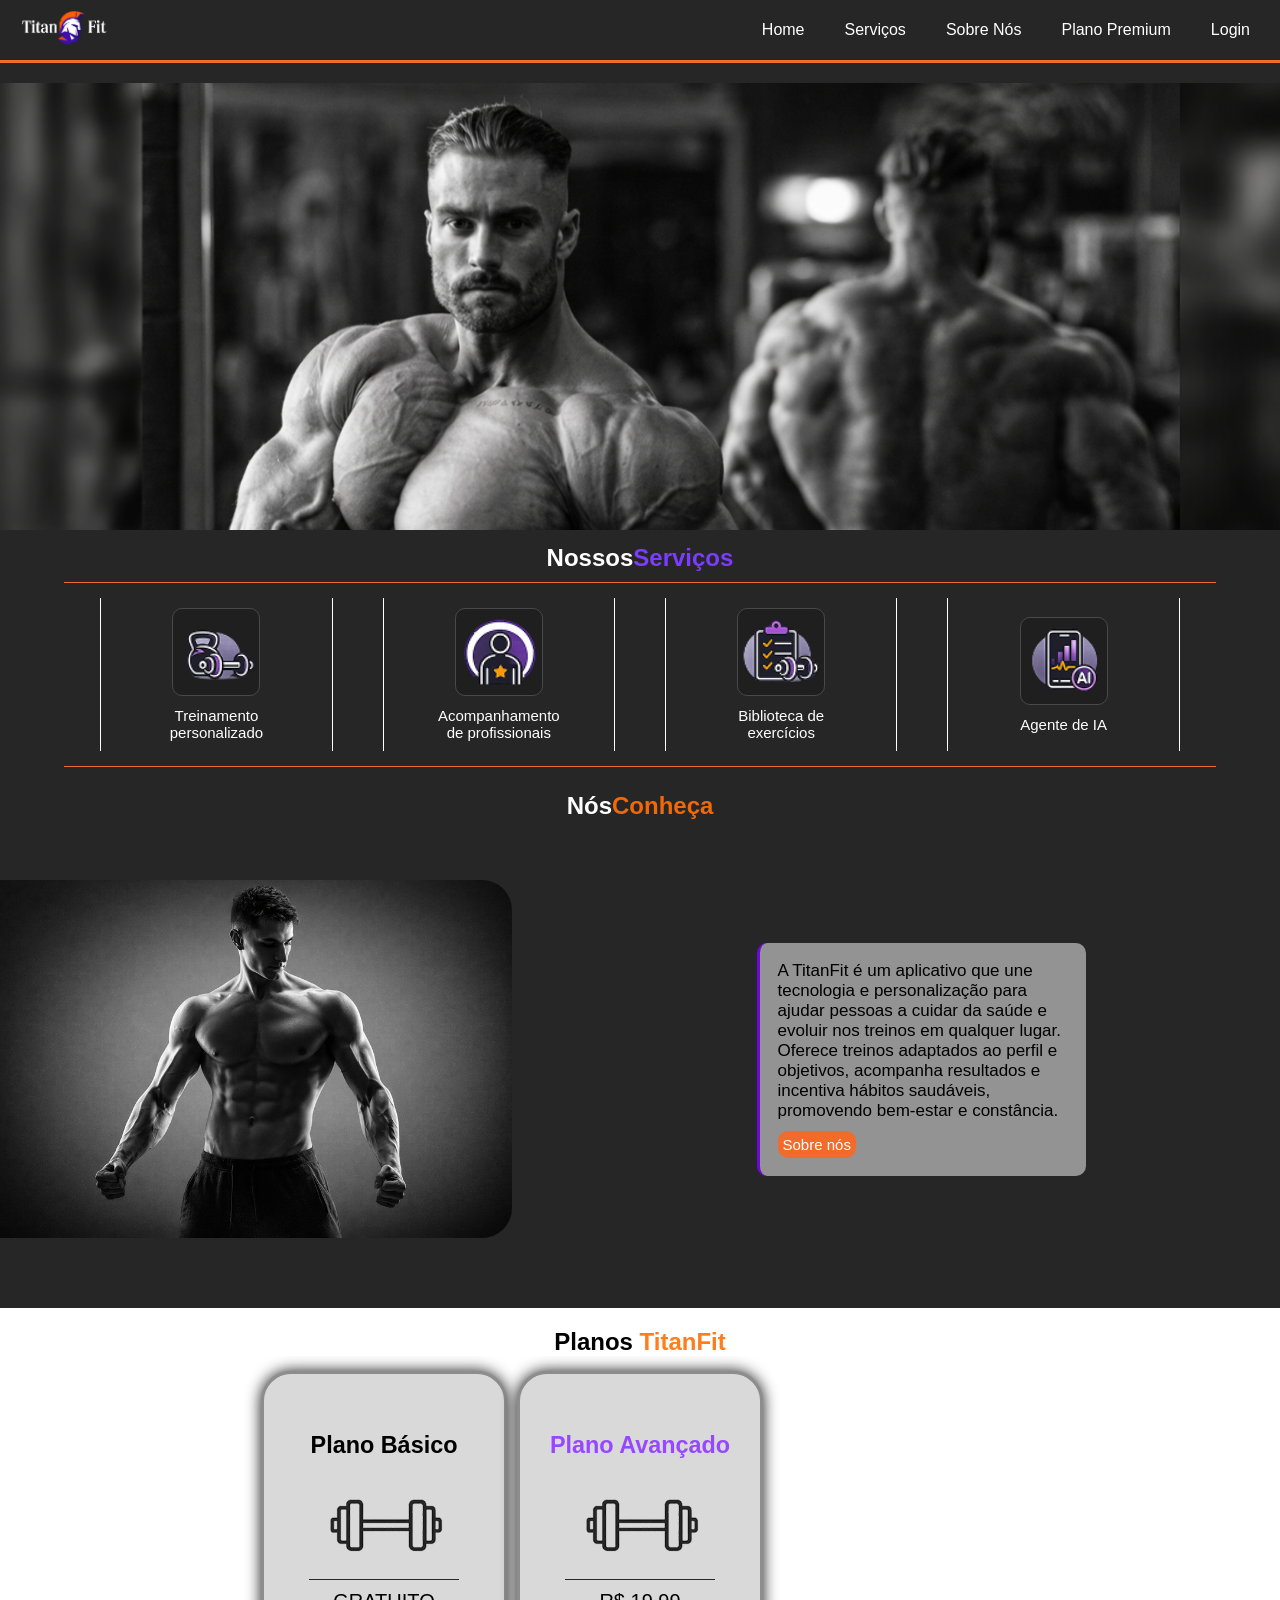
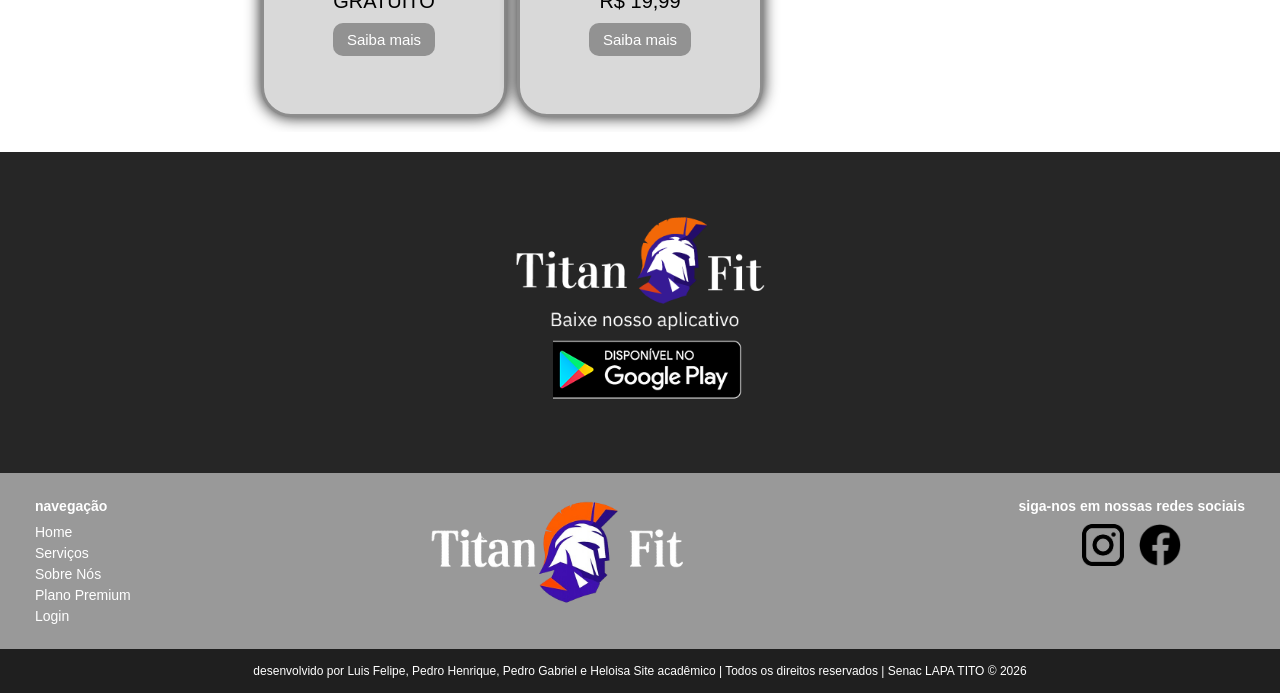
==== commit a5785282: "atualização home" ====
--- a/index.html
+++ b/index.html
@@ -10,7 +10,7 @@
 
 <body>
     <header class="topo">
-      <img src="fotos/logo_txt.png" alt="Titan Fit">
+     <a href="index.html"> <img src="fotos/logo_txt.png" alt="Titan Fit"></a>
 
         <div class="menu-toggle" onclick="toggleMenu()">☰</div>
 
